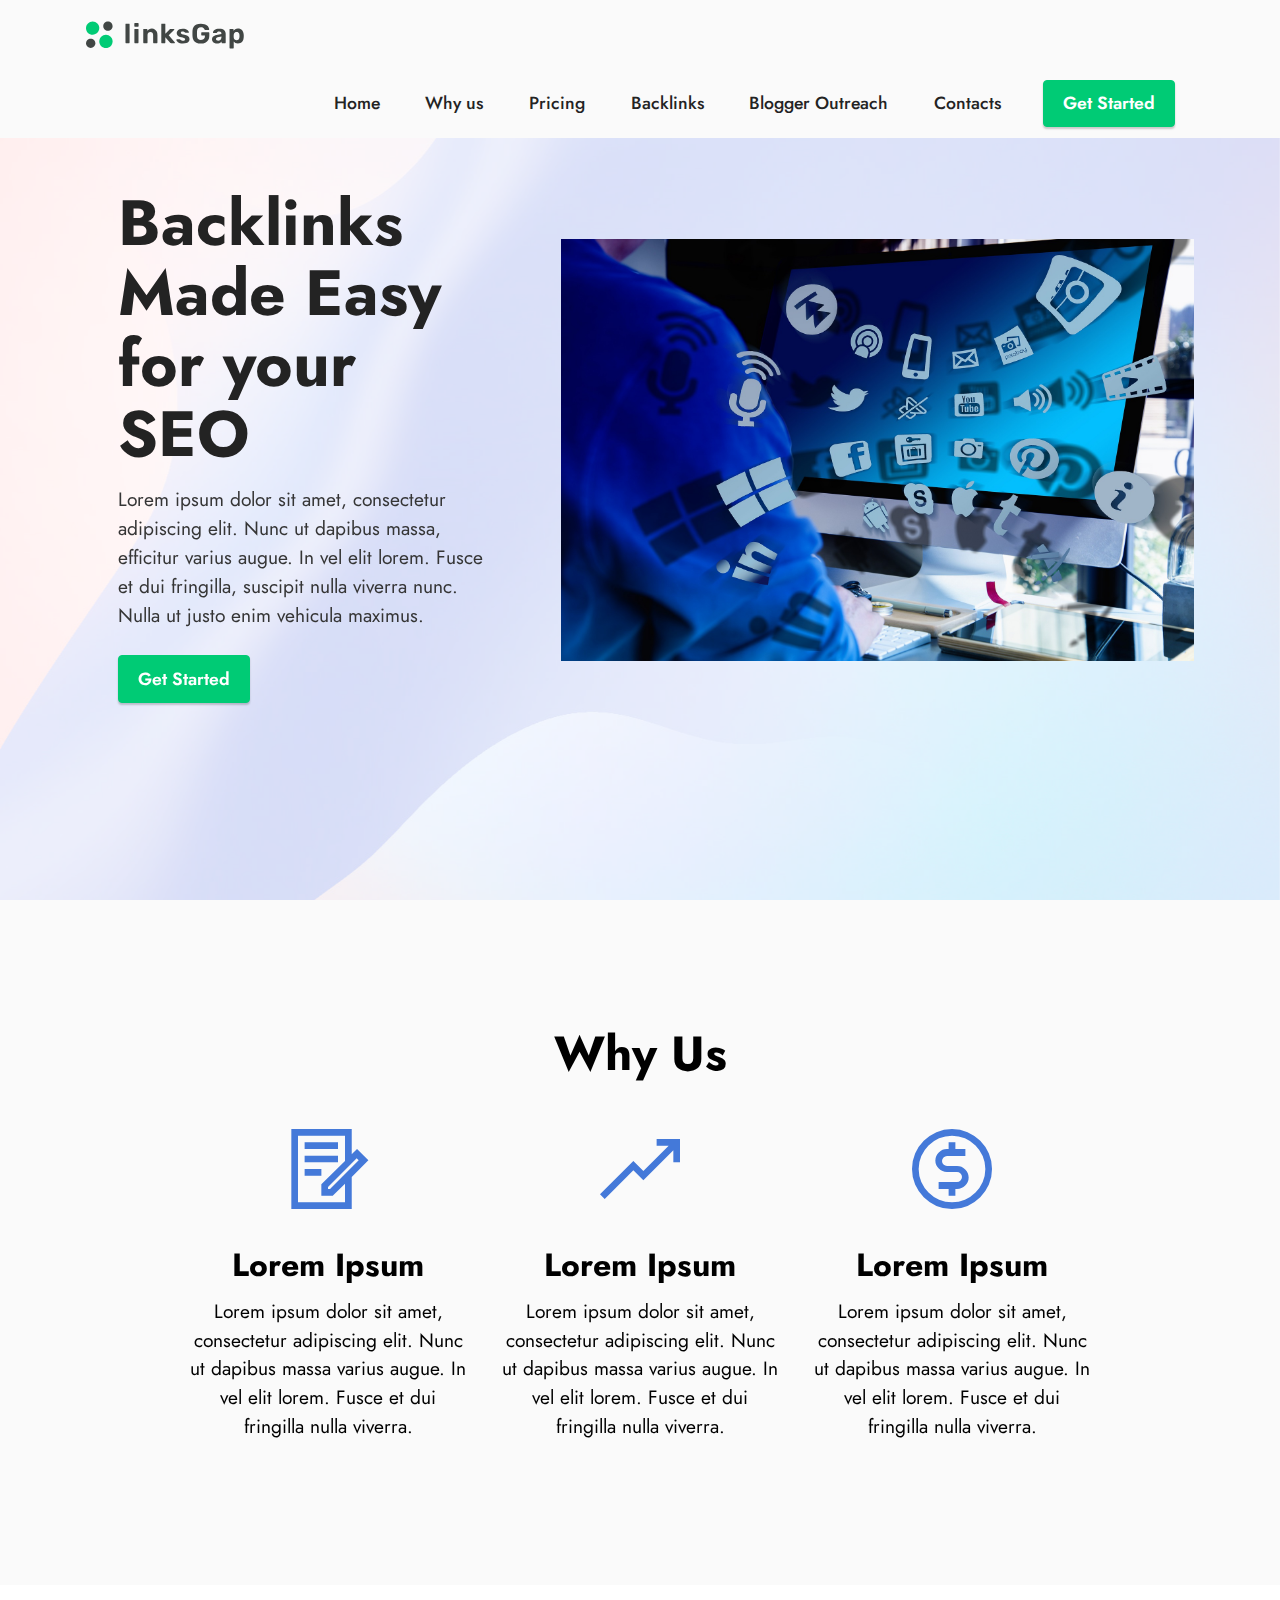
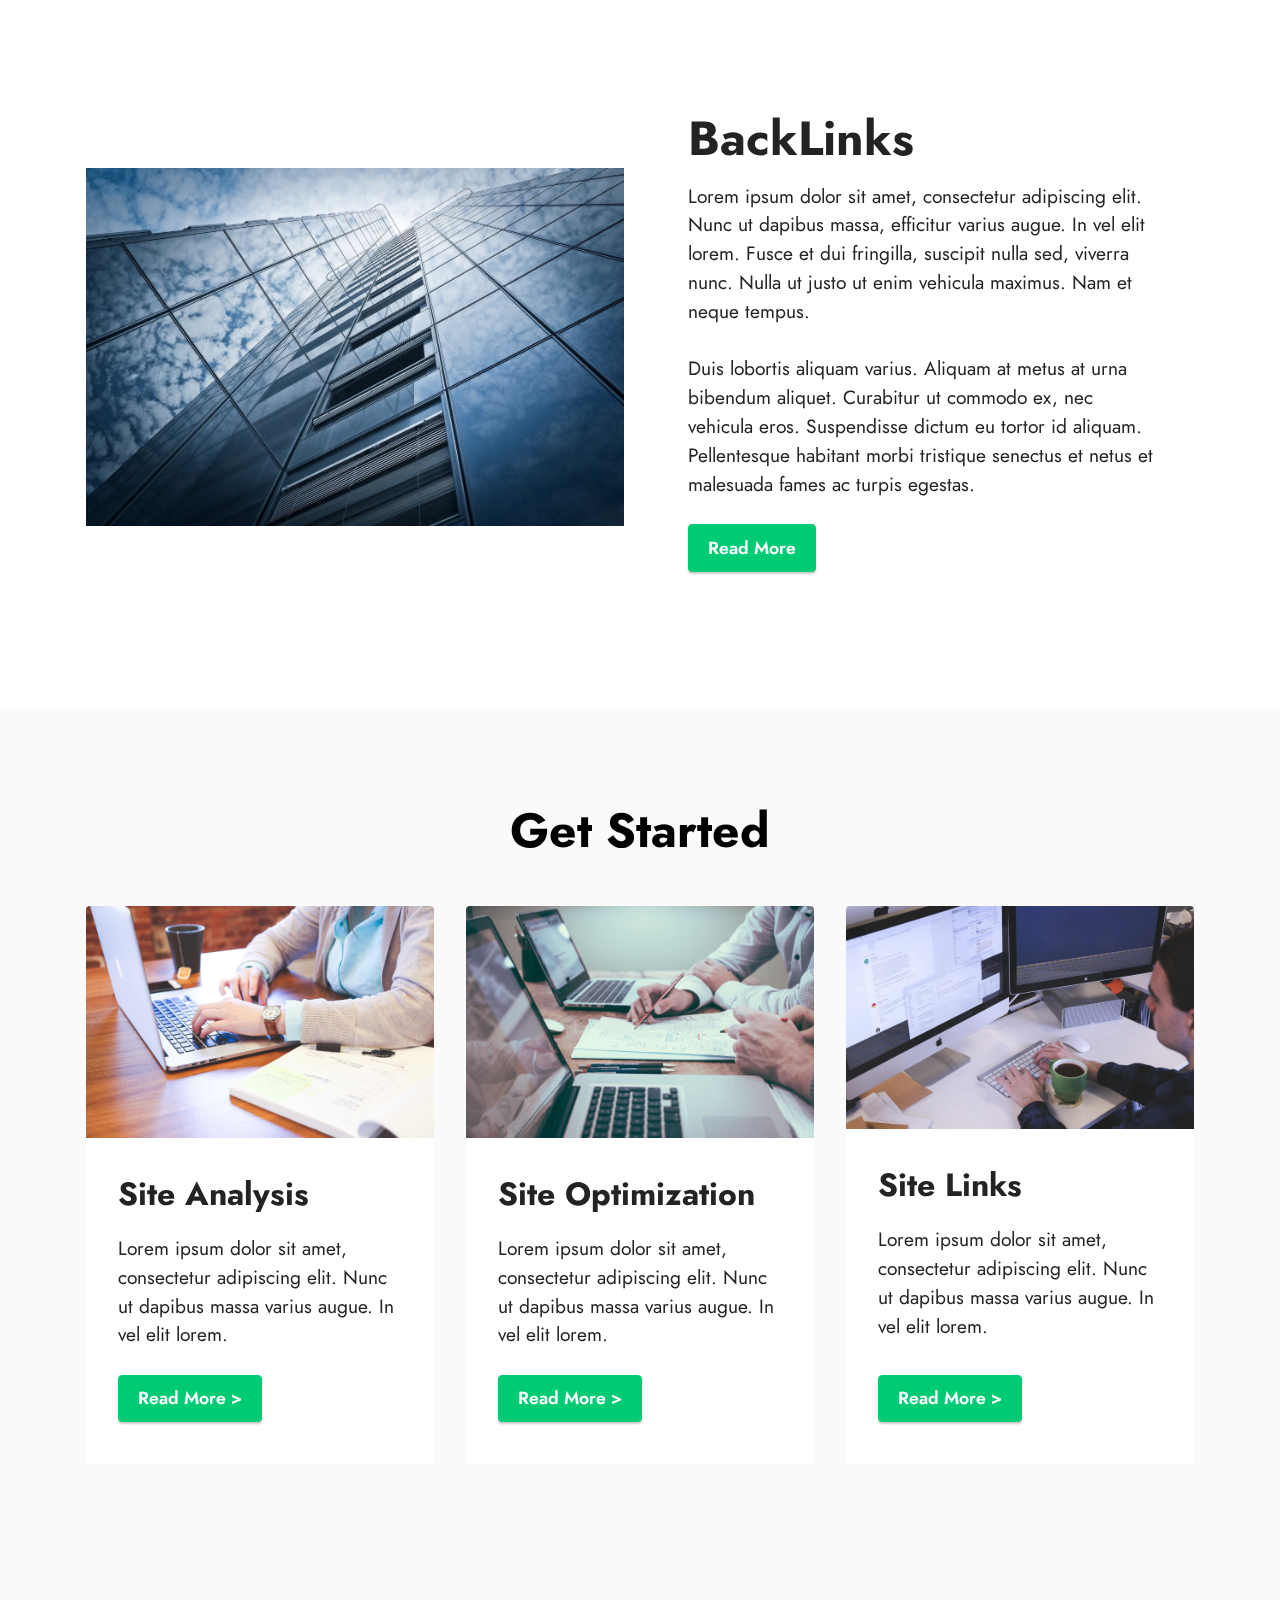
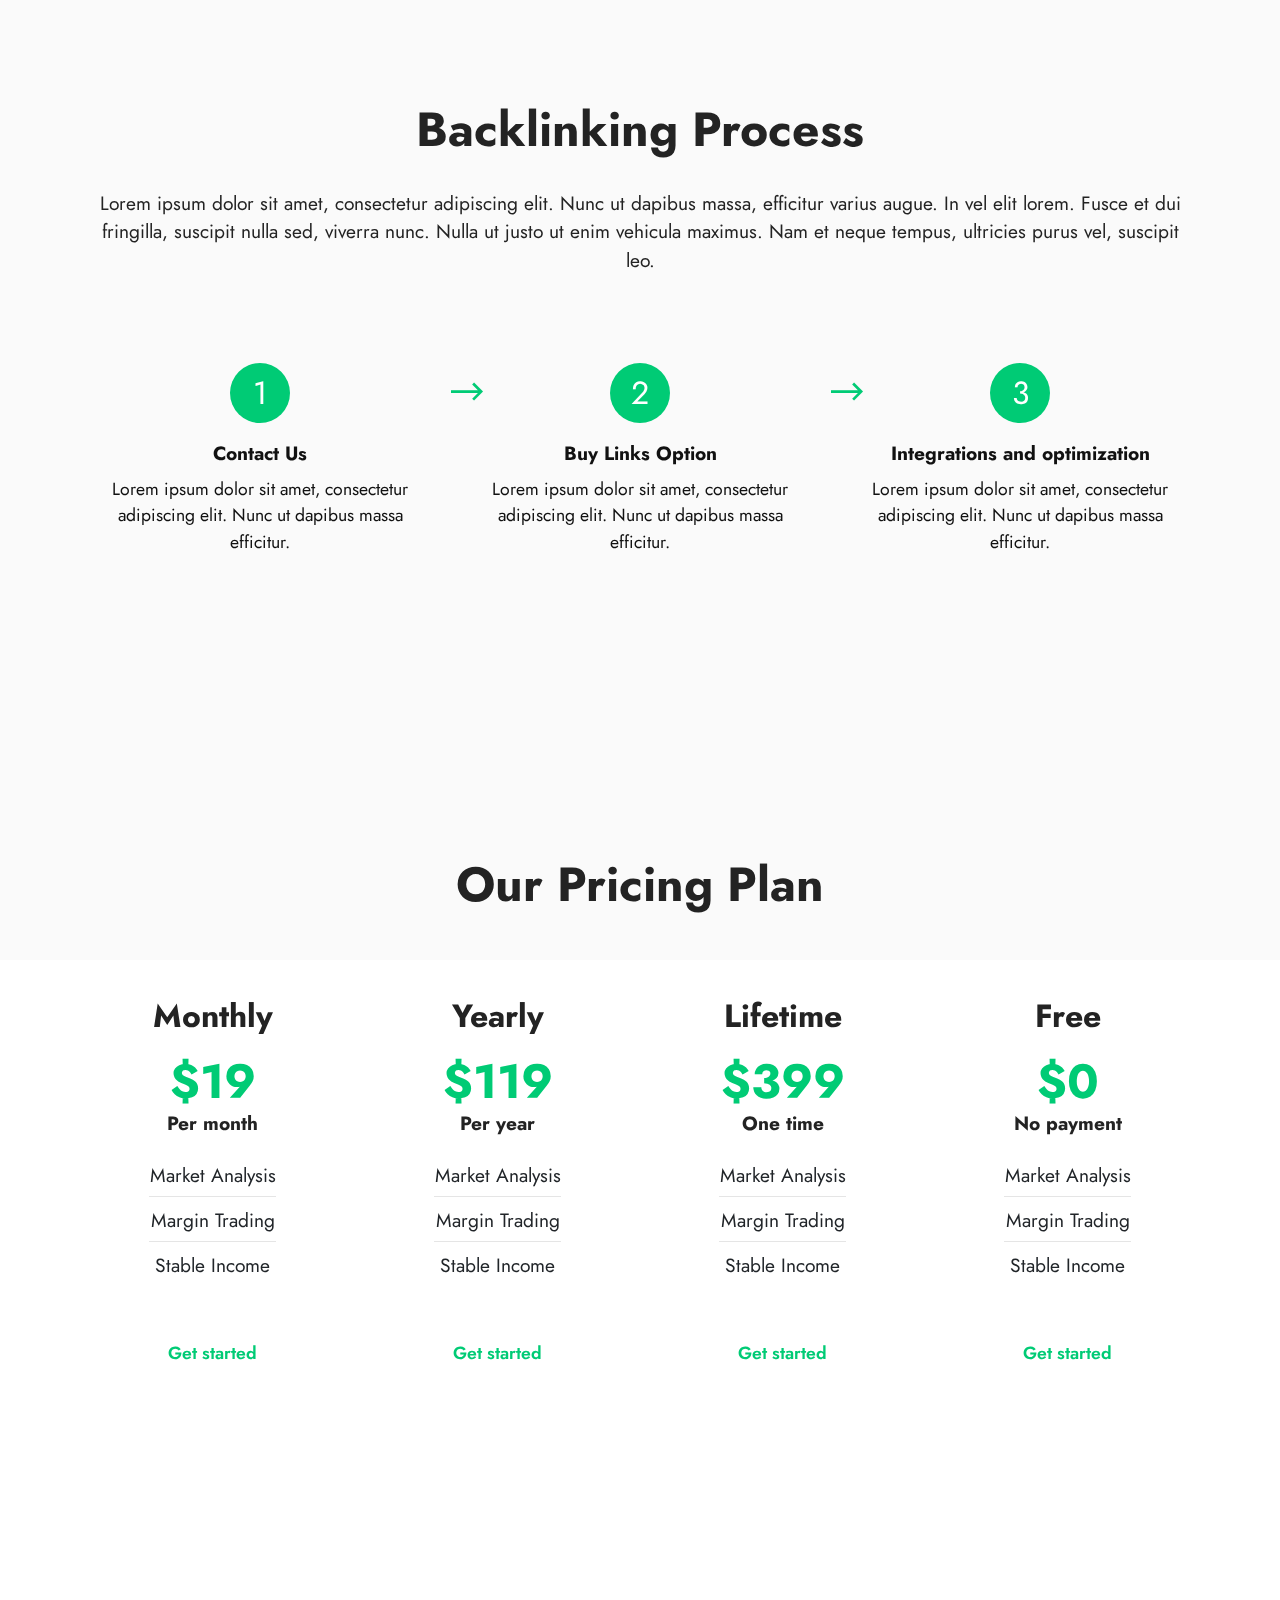
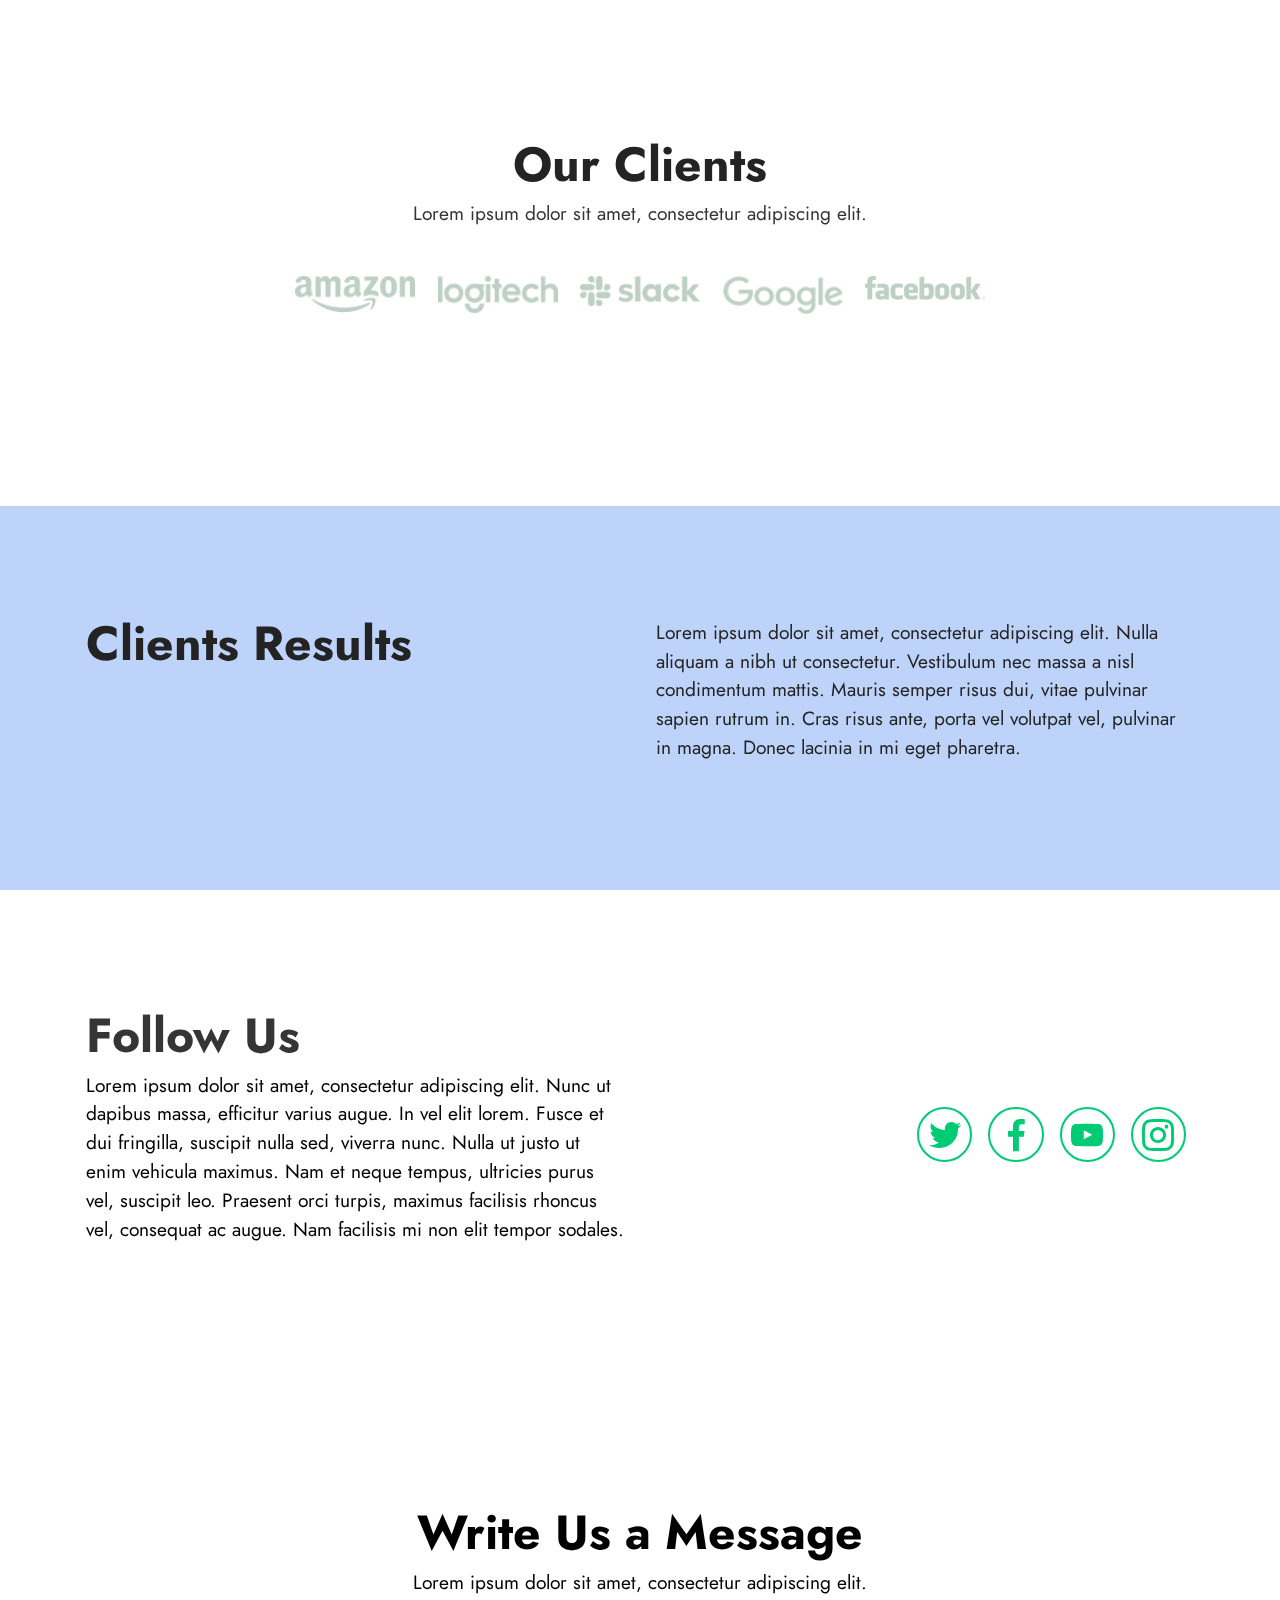
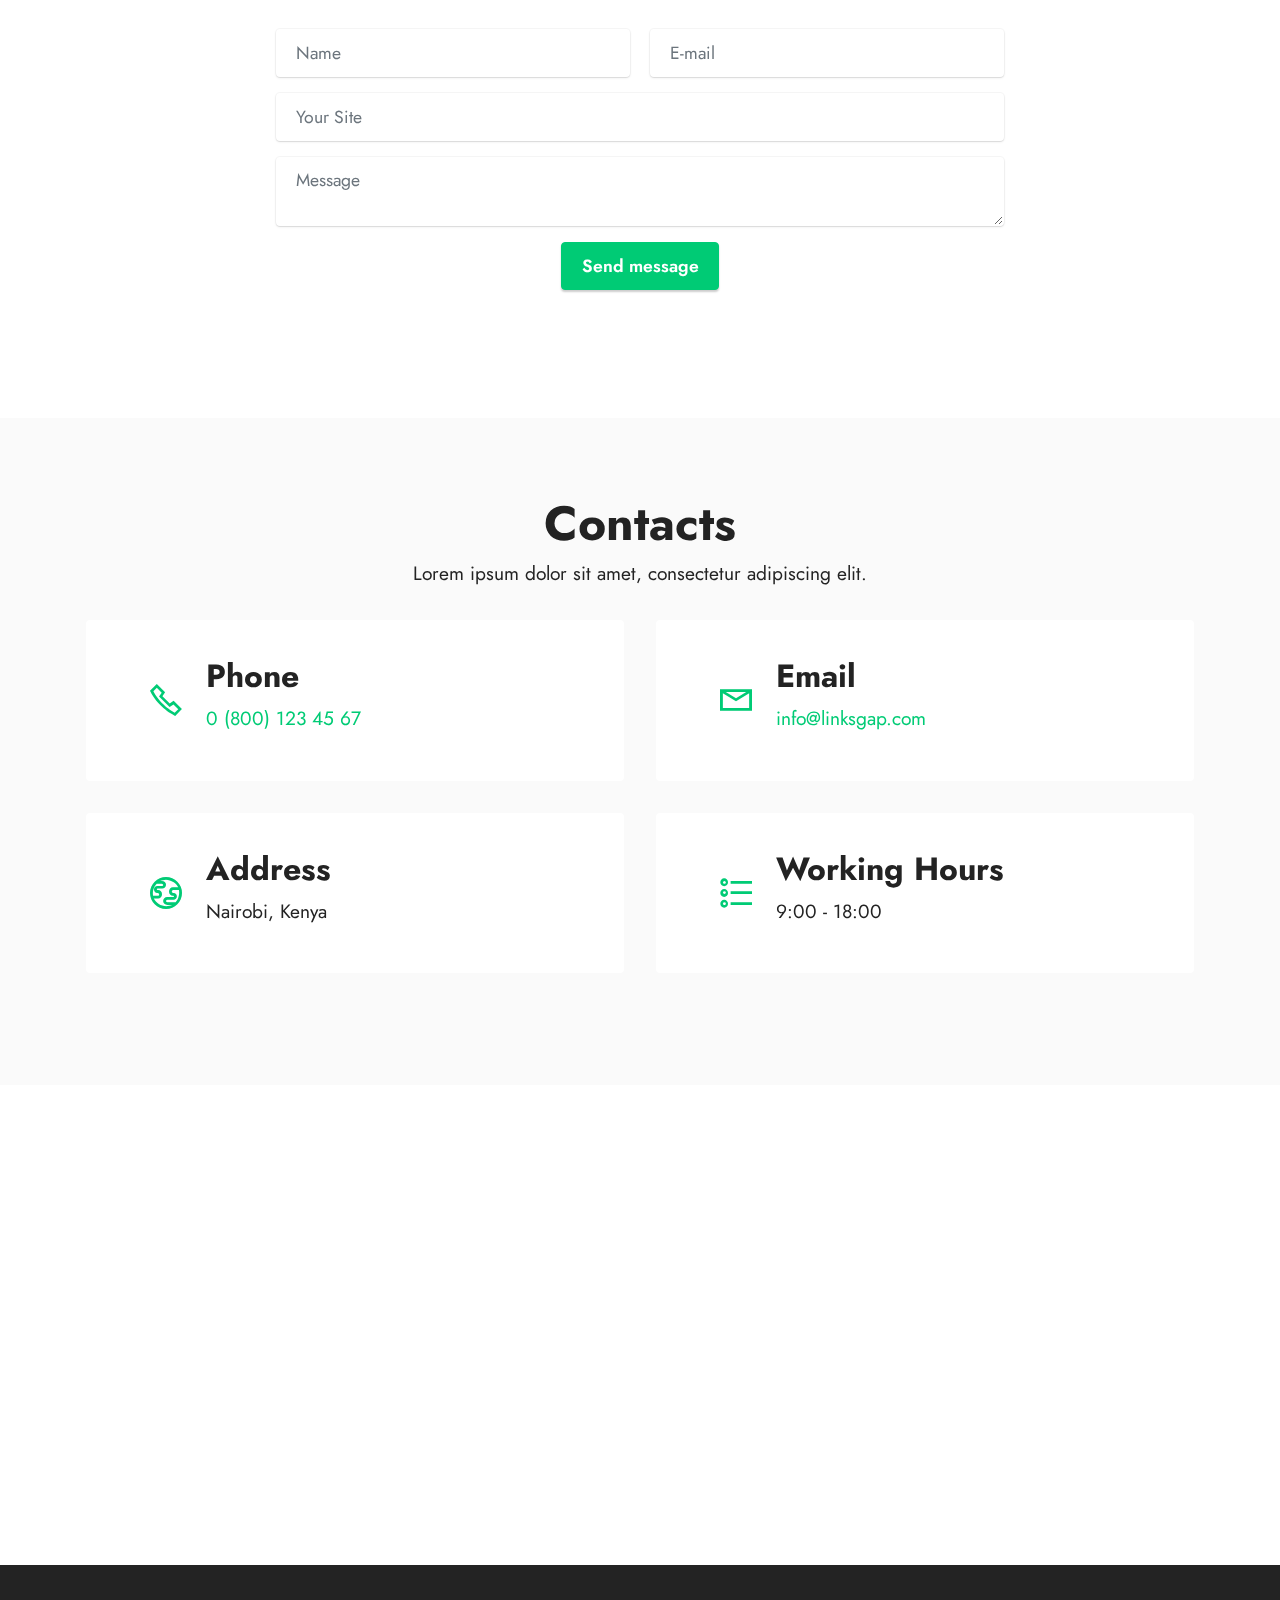
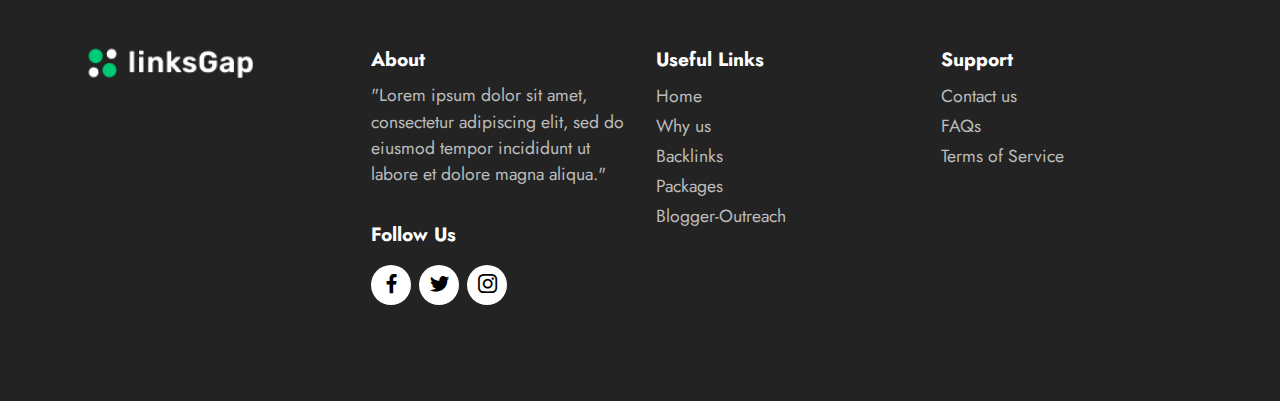
==== index.html @ 7404a694 "initial Commit" ====
<!DOCTYPE html>
<html>

<head>
    <!-- Site made with Mobirise Website Builder v5.6.5, https://mobirise.com -->
    <meta charset="UTF-8">
    <meta http-equiv="X-UA-Compatible" content="IE=edge">
    <meta name="generator" content="Mobirise v5.6.5, mobirise.com">
    <meta name="twitter:card" content="summary_large_image" />
    <meta name="twitter:image:src" content="">
    <meta property="og:image" content="">
    <meta name="twitter:title" content="Home">
    <meta name="viewport" content="width=device-width, initial-scale=1, minimum-scale=1">
    <link rel="shortcut icon" href="assets/images/favicon.svg" type="image/x-icon">
    <meta name="description" content="linksGap homepage">


    <title>Home</title>
    <link rel="stylesheet" href="assets/web/assets/mobirise-icons2/mobirise2.css">
    <link rel="stylesheet" href="assets/bootstrap/css/bootstrap.min.css">
    <link rel="stylesheet" href="assets/bootstrap/css/bootstrap-grid.min.css">
    <link rel="stylesheet" href="assets/bootstrap/css/bootstrap-reboot.min.css">
    <link rel="stylesheet" href="assets/parallax/jarallax.css">
    <link rel="stylesheet" href="assets/dropdown/css/style.css">
    <link rel="stylesheet" href="assets/socicon/css/styles.css">
    <link rel="stylesheet" href="assets/theme/css/style.css">
    <link rel="preload" href="https://fonts.googleapis.com/css?family=Jost:100,200,300,400,500,600,700,800,900,100i,200i,300i,400i,500i,600i,700i,800i,900i&display=swap" as="style" onload="this.onload=null;this.rel='stylesheet'">
    <noscript><link rel="stylesheet" href="https://fonts.googleapis.com/css?family=Jost:100,200,300,400,500,600,700,800,900,100i,200i,300i,400i,500i,600i,700i,800i,900i&display=swap"></noscript>
    <link rel="preload" as="style" href="assets/mobirise/css/mbr-additional.css">
    <link rel="stylesheet" href="assets/mobirise/css/mbr-additional.css" type="text/css">

</head>

<body>

    <section data-bs-version="5.1" class="menu menu2 cid-sFCw1qGFAI" once="menu" id="menu2-23">

        <nav class="navbar navbar-dropdown navbar-fixed-top navbar-expand-lg">
            <div class="container">
                <div class="navbar-brand">
                    <span class="navbar-logo">
                    <a href="https://linksgap.com">
                        <img src="assets/images/logo-1.svg" alt="Mobirise Website Builder" style="height: 3rem;">
                    </a>
                </span>

                </div>
                <button class="navbar-toggler" type="button" data-toggle="collapse" data-bs-toggle="collapse" data-target="#navbarSupportedContent" data-bs-target="#navbarSupportedContent" aria-controls="navbarNavAltMarkup" aria-expanded="false" aria-label="Toggle navigation">
                <div class="hamburger">
                    <span></span>
                    <span></span>
                    <span></span>
                    <span></span>
                </div>
            </button>
                <div class="collapse navbar-collapse" id="navbarSupportedContent">
                    <ul class="navbar-nav nav-dropdown" data-app-modern-menu="true">
                        <li class="nav-item"><a class="nav-link link text-black display-4" href="index.html">Home</a></li>
                        <li class="nav-item"><a class="nav-link link text-black display-4" href="why-us.html">Why us</a></li>
                        <li class="nav-item"><a class="nav-link link text-black text-primary display-4" href="packages.html">Pricing</a>
                        </li>
                        <li class="nav-item"><a class="nav-link link text-black text-primary display-4" href="links.html">Backlinks</a></li>
                        <li class="nav-item"><a class="nav-link link text-black text-primary display-4" href="blogger-outreach.html">Blogger Outreach</a></li>

                        <li class="nav-item"><a class="nav-link link text-black text-primary display-4" href="contact-us.html">Contacts</a></li>
                    </ul>

                    <div class="navbar-buttons mbr-section-btn"><a class="btn btn-primary display-4" href="https://linksgap.com/">Get Started<br></a></div>
                </div>
            </div>
        </nav>
    </section>

    <section data-bs-version="5.1" class="header14 cid-sFzxmVl7J6 mbr-fullscreen mbr-parallax-background" id="header14-1f">



        <div class="mbr-overlay" style="opacity: 0.8; background-color: rgb(255, 255, 255);"></div>

        <div class="container">
            <div class="row justify-content-center align-items-center">
                <div class="col-12 col-md-7 image-wrapper">
                    <img src="assets/images/mbr-9.jpg" alt="Mobirise Website Builder">
                </div>
                <div class="col-12 col-md">
                    <div class="text-wrapper">
                        <h1 class="mbr-section-title mbr-fonts-style mb-3 display-1"><strong>Backlinks Made Easy for your SEO</strong></h1>
                        <p class="mbr-text mbr-fonts-style display-7">
                            Lorem ipsum dolor sit amet, consectetur adipiscing elit. Nunc ut dapibus massa, efficitur varius augue. In vel elit lorem. Fusce et dui fringilla, suscipit nulla viverra nunc. Nulla ut justo enim vehicula maximus.</p>
                        <div class="mbr-section-btn mt-3"><a class="btn btn-primary display-4" href="https://linksgap.com/">Get Started</a></div>
                    </div>
                </div>
            </div>
        </div>
    </section>

    <section data-bs-version="5.1" class="features1 cid-sFzyUE9AaP" id="features1-1i">



        <div class="container-fluid">
            <div class="row">
                <div class="col-12 col-lg-9">
                    <h3 class="mbr-section-title mbr-fonts-style align-center mb-0 display-2">
                        <strong>Why Us</strong></h3>

                </div>
            </div>
            <div class="row">
                <div class="card col-12 col-md-6 col-lg-3">
                    <div class="card-wrapper">
                        <div class="card-box align-center">
                            <div class="iconfont-wrapper">
                                <span class="mbr-iconfont mobi-mbri-contact-form mobi-mbri"></span>
                            </div>
                            <h5 class="card-title mbr-fonts-style display-5"><strong>Lorem Ipsum</strong></h5>
                            <p class="card-text mbr-fonts-style display-7">Lorem ipsum dolor sit amet, consectetur adipiscing elit. Nunc ut dapibus massa varius augue. In vel elit lorem. Fusce et dui fringilla nulla viverra.</p>
                        </div>
                    </div>
                </div>
                <div class="card col-12 col-md-6 col-lg-3">
                    <div class="card-wrapper">
                        <div class="card-box align-center">
                            <div class="iconfont-wrapper">
                                <span class="mbr-iconfont mobi-mbri-growing-chart mobi-mbri"></span>
                            </div>
                            <h5 class="card-title mbr-fonts-style display-5"><strong>Lorem Ipsum</strong></h5>
                            <p class="card-text mbr-fonts-style display-7">Lorem ipsum dolor sit amet, consectetur adipiscing elit. Nunc ut dapibus massa varius augue. In vel elit lorem. Fusce et dui fringilla nulla viverra.</p>
                        </div>
                    </div>
                </div>
                <div class="card col-12 col-md-6 col-lg-3">
                    <div class="card-wrapper">
                        <div class="card-box align-center">
                            <div class="iconfont-wrapper">
                                <span class="mbr-iconfont mobi-mbri-cash mobi-mbri"></span>
                            </div>
                            <h5 class="card-title mbr-fonts-style display-5"><strong>Lorem Ipsum</strong></h5>
                            <p class="card-text mbr-fonts-style display-7">Lorem ipsum dolor sit amet, consectetur adipiscing elit. Nunc ut dapibus massa varius augue. In vel elit lorem. Fusce et dui fringilla nulla viverra.</p>
                        </div>
                    </div>
                </div>

            </div>
        </div>
    </section>

    <section data-bs-version="5.1" class="header14 cid-sFzz5E692j" id="header14-1j">





        <div class="container">
            <div class="row justify-content-center align-items-center">
                <div class="col-12 col-md-6 image-wrapper">
                    <img src="assets/images/mbr-1256x837.jpg" alt="Mobirise Website Builder">
                </div>
                <div class="col-12 col-md">
                    <div class="text-wrapper">
                        <h1 class="mbr-section-title mbr-fonts-style mb-3 display-2">
                            <strong>BackLinks</strong></h1>
                        <p class="mbr-text mbr-fonts-style display-7">
                            Lorem ipsum dolor sit amet, consectetur adipiscing elit. Nunc ut dapibus massa, efficitur varius augue. In vel elit lorem. Fusce et dui fringilla, suscipit nulla sed, viverra nunc. Nulla ut justo ut enim vehicula maximus. Nam et neque tempus.<br><br>Duis
                            lobortis aliquam varius. Aliquam at metus at urna bibendum aliquet. Curabitur ut commodo ex, nec vehicula eros. Suspendisse dictum eu tortor id aliquam. Pellentesque habitant morbi tristique senectus et netus et malesuada fames
                            ac turpis egestas.<br></p>
                        <div class="mbr-section-btn mt-3"><a class="btn btn-primary display-4" href="https://linksgap.com/">Read More</a></div>
                    </div>
                </div>
            </div>
        </div>
    </section>

    <section data-bs-version="5.1" class="features3 cid-sFzFvgBfc0" id="features3-1p">


        <div class="container">
            <div class="mbr-section-head">
                <h4 class="mbr-section-title mbr-fonts-style align-center mb-5 display-2">
                    <strong>Get Started</strong></h4>

            </div>
            <div class="row mt-4">
                <div class="item features-image сol-12 col-md-6 col-lg-4">
                    <div class="item-wrapper">
                        <div class="item-img">
                            <img src="assets/images/mbr-816x544.jpg" alt="Mobirise Website Builder">
                        </div>
                        <div class="item-content">
                            <h5 class="item-title mbr-fonts-style display-5"><strong>Site Analysis</strong></h5>

                            <p class="mbr-text mbr-fonts-style mt-3 display-7">Lorem ipsum dolor sit amet, consectetur adipiscing elit. Nunc ut dapibus massa varius augue. In vel elit lorem.</p>
                        </div>
                        <div class="mbr-section-btn item-footer mt-2"><a href="" class="btn item-btn btn-primary display-4" target="_blank">Read More
                            &gt;</a></div>
                    </div>
                </div>
                <div class="item features-image сol-12 col-md-6 col-lg-4">
                    <div class="item-wrapper">
                        <div class="item-img">
                            <img src="assets/images/mbr-1-816x544.jpg" alt="Mobirise Website Builder">
                        </div>
                        <div class="item-content">
                            <h5 class="item-title mbr-fonts-style display-5"><strong>Site Optimization</strong></h5>

                            <p class="mbr-text mbr-fonts-style mt-3 display-7">Lorem ipsum dolor sit amet, consectetur adipiscing elit. Nunc ut dapibus massa varius augue. In vel elit lorem.</p>
                        </div>
                        <div class="mbr-section-btn item-footer mt-2"><a href="" class="btn item-btn btn-primary display-4" target="_blank">Read More &gt;</a></div>
                    </div>
                </div>
                <div class="item features-image сol-12 col-md-6 col-lg-4">
                    <div class="item-wrapper">
                        <div class="item-img">
                            <img src="assets/images/mbr-816x524.jpg" alt="Mobirise Website Builder">
                        </div>
                        <div class="item-content">
                            <h5 class="item-title mbr-fonts-style display-5"><strong>Site Links</strong></h5>

                            <p class="mbr-text mbr-fonts-style mt-3 display-7">Lorem ipsum dolor sit amet, consectetur adipiscing elit. Nunc ut dapibus massa varius augue. In vel elit lorem.<br></p>
                        </div>
                        <div class="mbr-section-btn item-footer mt-2"><a href="" class="btn item-btn btn-primary display-4" target="_blank">Read More &gt;</a></div>
                    </div>
                </div>
            </div>
        </div>
    </section>

    <section data-bs-version="5.1" class="features23 cid-sFAyHxWQ1N" id="features24-20">



        <div class="container">
            <div class="row justify-content-center">
                <div class="col-12">
                    <div class="card-wrapper mb-4">
                        <div class="card-box align-center">
                            <h4 class="card-title mbr-fonts-style mb-4 display-2">
                                <strong>Backlinking Process</strong></h4>
                            <p class="mbr-text mbr-fonts-style mb-4 display-7">Lorem ipsum dolor sit amet, consectetur adipiscing elit. Nunc ut dapibus massa, efficitur varius augue. In vel elit lorem. Fusce et dui fringilla, suscipit nulla sed, viverra nunc. Nulla ut justo ut enim vehicula maximus. Nam
                                et neque tempus, ultricies purus vel, suscipit leo.</p>

                        </div>
                    </div>
                </div>
                <div class="col-12 col-md-6 col-lg-4">
                    <div class="item first mbr-flex p-4">
                        <div class="icon-wrap w-100">
                            <div class="icon-box">
                                <span class="step-number mbr-fonts-style display-5">1</span>
                            </div>
                        </div>

                        <div class="text-box">
                            <h4 class="icon-title card-title mbr-black mbr-fonts-style display-7"><strong>Contact Us</strong></h4>
                            <h5 class="mbr-text mbr-black mbr-fonts-style display-4">Lorem ipsum dolor sit amet, consectetur adipiscing elit. Nunc ut dapibus massa efficitur.</h5>
                        </div>
                    </div>
                    <!-- <span mbr-icon class="mbr-iconfont mobi-mbri-devices mobi-mbri"></span> -->
                </div>
                <div class="col-12 col-md-6 col-lg-4">
                    <div class="item mbr-flex p-4">
                        <div class="icon-wrap w-100">
                            <div class="icon-box">
                                <span class="step-number mbr-fonts-style display-5">2</span>
                            </div>
                        </div>
                        <div class="text-box">
                            <h4 class="icon-title card-title mbr-black mbr-fonts-style display-7">
                                <strong>Buy Links Option</strong></h4>
                            <h5 class="mbr-text mbr-black mbr-fonts-style display-4">Lorem ipsum dolor sit amet, consectetur adipiscing elit. Nunc ut dapibus massa efficitur.</h5>
                        </div>
                    </div>
                </div>
                <div class="col-12 col-md-6 col-lg-4">
                    <div class="item mbr-flex p-4">
                        <div class="icon-wrap w-100">
                            <div class="icon-box">
                                <span class="step-number mbr-fonts-style display-5">3</span>
                            </div>
                        </div>
                        <div class="text-box">
                            <h4 class="icon-title card-title mbr-black mbr-fonts-style display-7"><strong>Integrations and optimization</strong></h4>
                            <h5 class="mbr-text mbr-black mbr-fonts-style display-4">Lorem ipsum dolor sit amet, consectetur adipiscing elit. Nunc ut dapibus massa efficitur.</h5>
                        </div>
                    </div>
                </div>





            </div>
        </div>
    </section>

    <section data-bs-version="5.1" class="content4 cid-sFzIdnt1ra" id="content4-1q">


        <div class="container">
            <div class="row justify-content-center">
                <div class="title col-md-12 col-lg-10">
                    <h3 class="mbr-section-title mbr-fonts-style align-center mb-4 display-2"><strong>Our Pricing Plan</strong></h3>


                </div>
            </div>
        </div>
    </section>

    <section data-bs-version="5.1" class="pricing2 cid-sFzDdjoEIw" id="pricing2-1k">



        <div class="container">
            <div class="row justify-content-center">
                <div class="col-12 col-md-6 align-center col-lg-3">
                    <div class="plan">
                        <div class="plan-header">
                            <h6 class="plan-title mbr-fonts-style mb-3 display-5">
                                <strong>Monthly</strong>
                            </h6>
                            <div class="plan-price">
                                <p class="price mbr-fonts-style m-0 display-2"><strong>$19</strong></p>
                                <p class="price-term mbr-fonts-style mb-3 display-7"><strong>Per month</strong>
                                </p>
                            </div>
                        </div>
                        <div class="plan-body">
                            <div class="plan-list mb-4">
                                <ul class="list-group mbr-fonts-style list-group-flush display-7">
                                    <li class="list-group-item">Market Analysis</li>
                                    <li class="list-group-item">Margin Trading</li>
                                    <li class="list-group-item">Stable Income</li>
                                </ul>
                            </div>
                            <div class="mbr-section-btn text-center"><a href="https://linksgap.com/" class="btn btn-primary-outline display-4">Get started</a></div>
                        </div>
                    </div>
                </div>
                <div class="col-12 col-md-6 align-center col-lg-3">
                    <div class="plan">
                        <div class="plan-header">
                            <h6 class="plan-title mbr-fonts-style mb-3 display-5">
                                <strong>Yearly</strong>
                            </h6>
                            <div class="plan-price">
                                <p class="price mbr-fonts-style m-0 display-2"><strong>$119</strong></p>
                                <p class="price-term mbr-fonts-style mb-3 display-7"><strong>Per year</strong>
                                </p>
                            </div>
                        </div>
                        <div class="plan-body">
                            <div class="plan-list mb-4">
                                <ul class="list-group mbr-fonts-style list-group-flush display-7">
                                    <li class="list-group-item">Market Analysis
                                    </li>
                                    <li class="list-group-item">Margin Trading
                                    </li>
                                    <li class="list-group-item">Stable Income</li>
                                </ul>
                            </div>
                            <div class="mbr-section-btn text-center"><a href="https://linksgap.com/" class="btn btn-primary-outline display-4">Get started</a></div>
                        </div>
                    </div>
                </div>
                <div class="col-12 col-md-6 align-center col-lg-3">
                    <div class="plan">
                        <div class="plan-header">
                            <h6 class="plan-title mbr-fonts-style mb-3 display-5">
                                <strong>Lifetime</strong>
                            </h6>
                            <div class="plan-price">
                                <p class="price mbr-fonts-style m-0 display-2"><strong>$399</strong></p>
                                <p class="price-term mbr-fonts-style mb-3 display-7"><strong>One time</strong>
                                </p>
                            </div>
                        </div>
                        <div class="plan-body">
                            <div class="plan-list mb-4">
                                <ul class="list-group mbr-fonts-style list-group-flush display-7">
                                    <li class="list-group-item">Market Analysis
                                    </li>
                                    <li class="list-group-item">Margin Trading
                                    </li>
                                    <li class="list-group-item">Stable Income</li>
                                </ul>
                            </div>
                            <div class="mbr-section-btn text-center"><a href="https://linksgap.com/" class="btn btn-primary-outline display-4">Get started</a></div>
                        </div>
                    </div>
                </div>
                <div class="col-12 col-md-6 align-center col-lg-3">
                    <div class="plan">
                        <div class="plan-header">
                            <h6 class="plan-title mbr-fonts-style mb-3 display-5">
                                <strong>Free</strong>
                            </h6>
                            <div class="plan-price">
                                <p class="price mbr-fonts-style m-0 display-2"><strong>$0</strong></p>
                                <p class="price-term mbr-fonts-style mb-3 display-7"><strong>No payment</strong>
                                </p>
                            </div>
                        </div>
                        <div class="plan-body">
                            <div class="plan-list mb-4">
                                <ul class="list-group mbr-fonts-style list-group-flush display-7">
                                    <li class="list-group-item">Market Analysis
                                    </li>
                                    <li class="list-group-item">Margin Trading
                                    </li>
                                    <li class="list-group-item">Stable Income</li>
                                </ul>
                            </div>
                            <div class="mbr-section-btn text-center"><a href="https://linksgap.com/" class="btn btn-primary-outline display-4">Get started</a></div>
                        </div>
                    </div>
                </div>
            </div>
        </div>
    </section>

    <section data-bs-version="5.1" class="clients1 cid-sFAw7z51L3" id="clients1-1u">

        <div class="images-container container">
            <div class="mbr-section-head">
                <h3 class="mbr-section-title mbr-fonts-style align-center mb-0 display-2">
                    <strong>Our Clients</strong>
                </h3>
                <h4 class="mbr-section-subtitle mbr-fonts-style align-center mb-0 mt-2 display-7">Lorem ipsum dolor sit amet, consectetur adipiscing elit.</h4>

            </div>
            <div class="row justify-content-center mt-4">
                <div class="col-md-3 card">
                    <img src="assets/images/amazon.png" alt="Mobirise Website Builder">
                </div>
                <div class="col-md-3 card">
                    <img src="assets/images/logitech.png" alt="Mobirise Website Builder">
                </div>
                <div class="col-md-3 card">
                    <img src="assets/images/slack.png" alt="Mobirise Website Builder">
                </div>
                <div class="col-md-3 card">
                    <img src="assets/images/google.png" alt="Mobirise Website Builder">
                </div>
                <div class="col-md-3 card">
                    <img src="assets/images/facebook.png" alt="Mobirise Website Builder">
                </div>



            </div>
        </div>
    </section>

    <section data-bs-version="5.1" class="content10 cid-sFAZRnJnnI" id="content10-22">

        <div class="container">
            <div class="row justify-content-center">
                <div class="col-12 col-md">

                    <h6 class="mbr-section-subtitle mbr-fonts-style mb-4 display-2"><strong>Clients Results</strong></h6>
                </div>
                <div class="col-md-12 col-lg-6">
                    <p class="mbr-text mbr-fonts-style display-7">Lorem ipsum dolor sit amet, consectetur adipiscing elit. Nulla aliquam a nibh ut consectetur. Vestibulum nec massa a nisl condimentum mattis. Mauris semper risus dui, vitae pulvinar sapien rutrum in. Cras risus ante, porta vel volutpat
                        vel, pulvinar in magna. Donec lacinia in mi eget pharetra.</p>
                </div>
            </div>
        </div>
    </section>

    <section data-bs-version="5.1" class="contacts4 cid-sFAyMcKwph" id="contacts4-21">





        <div class="container">
            <div class="row align-items-center justify-content-center">
                <div class="text-content col-12 col-md-6">
                    <h2 class="mbr-section-title mbr-fonts-style display-2">
                        <strong>Follow Us</strong>
                    </h2>
                    <p class="mbr-text mbr-fonts-style display-7">Lorem ipsum dolor sit amet, consectetur adipiscing elit. Nunc ut dapibus massa, efficitur varius augue. In vel elit lorem. Fusce et dui fringilla, suscipit nulla sed, viverra nunc. Nulla ut justo ut enim vehicula maximus. Nam et neque
                        tempus, ultricies purus vel, suscipit leo. Praesent orci turpis, maximus facilisis rhoncus vel, consequat ac augue. Nam facilisis mi non elit tempor sodales.<br></p>
                </div>
                <div class="icons d-flex align-items-center col-12 col-md-6 justify-content-end mt-md-0 mt-2 flex-wrap">
                    <a href="https://twitter.com/mobirise" target="_blank">
                        <span class="socicon-twitter socicon mbr-iconfont mbr-iconfont-social"></span>
                    </a>
                    <a href="https://www.facebook.com/pages/Mobirise/1616226671953247" target="_blank">
                        <span class="socicon-facebook socicon mbr-iconfont mbr-iconfont-social"></span>
                    </a>
                    <a href="https://www.youtube.com/c/mobirise" target="_blank">
                        <span class="socicon-youtube socicon mbr-iconfont mbr-iconfont-social"></span>
                    </a>
                    <a href="https://instagram.com/mobirise" target="_blank">
                        <span class="socicon-instagram socicon mbr-iconfont mbr-iconfont-social"></span>
                    </a>






                </div>
            </div>
        </div>

    </section>

    <section data-bs-version="5.1" class="form5 cid-sFzDs3t9EG" id="form5-1m">


        <div class="container">
            <div class="mbr-section-head">
                <h3 class="mbr-section-title mbr-fonts-style align-center mb-0 display-2"><strong>Write Us a Message</strong></h3>
                <h4 class="mbr-section-subtitle mbr-fonts-style align-center mb-0 mt-2 display-7">Lorem ipsum dolor sit amet, consectetur adipiscing elit.</h4>
            </div>
            <div class="row justify-content-center mt-4">
                <div class="col-lg-8 mx-auto mbr-form" data-form-type="formoid">
                    <form action="https://mobirise.eu/" method="POST" class="mbr-form form-with-styler" data-form-title="Form Name"><input type="hidden" name="email" data-form-email="true" value="tVHs7Ib4MfSZd3yl1l3F0/UKaWb+HjoXWqzIfMjeMib1ne//bXdQNycJzzC+3w53JsjYCXKYaNhyE+KkySZnuyDpDO/bI3A6OOiSKvoEsajpAq2a7p1C0bD1L3NiTq2M">
                        <div class="row">
                            <div hidden="hidden" data-form-alert="" class="alert alert-success col-12">Thanks for filling out the form!</div>
                            <div hidden="hidden" data-form-alert-danger="" class="alert alert-danger col-12">Oops...! some problem!
                            </div>
                        </div>
                        <div class="dragArea row">
                            <div class="col-md col-sm-12 form-group mb-3" data-for="name">
                                <input type="text" name="name" placeholder="Name" data-form-field="name" class="form-control" value="" id="name-form5-1m">
                            </div>
                            <div class="col-md col-sm-12 form-group mb-3" data-for="email">
                                <input type="email" name="email" placeholder="E-mail" data-form-field="email" class="form-control" value="" id="email-form5-1m">
                            </div>
                            <div class="col-12 form-group mb-3" data-for="url">
                                <input type="url" name="url" placeholder="Your Site" data-form-field="url" class="form-control" value="" id="url-form5-1m">
                            </div>
                            <div class="col-12 form-group mb-3" data-for="textarea">
                                <textarea name="textarea" placeholder="Message" data-form-field="textarea" class="form-control" id="textarea-form5-1m"></textarea>
                            </div>
                            <div class="col-lg-12 col-md-12 col-sm-12 align-center mbr-section-btn"><button type="submit" class="btn btn-primary display-4">Send message</button></div>
                        </div>
                    </form>
                </div>
            </div>
        </div>
    </section>

    <section data-bs-version="5.1" class="contacts2 cid-sFzIA7KGYz" id="contacts2-1r">
        <!---->


        <div class="container">
            <div class="mbr-section-head">
                <h3 class="mbr-section-title mbr-fonts-style align-center mb-0 display-2">
                    <strong>Contacts</strong>
                </h3>
                <h4 class="mbr-section-subtitle mbr-fonts-style align-center mb-0 mt-2 display-7">Lorem ipsum dolor sit amet, consectetur adipiscing elit.</h4>
            </div>
            <div class="row justify-content-center mt-4">
                <div class="card col-12 col-md-6">
                    <div class="card-wrapper">
                        <div class="image-wrapper">
                            <span class="mbr-iconfont mobi-mbri-phone mobi-mbri"></span>
                        </div>
                        <div class="text-wrapper">
                            <h6 class="card-title mbr-fonts-style mb-1 display-5">
                                <strong>Phone</strong>
                            </h6>
                            <p class="mbr-text mbr-fonts-style display-7">
                                <a href="tel:+12345678910" class="text-primary">0 (800) 123 45 67</a>
                            </p>
                        </div>
                    </div>
                </div>
                <div class="card col-12 col-md-6">
                    <div class="card-wrapper">
                        <div class="image-wrapper">
                            <span class="mbr-iconfont mobi-mbri-letter mobi-mbri"></span>
                        </div>
                        <div class="text-wrapper">
                            <h6 class="card-title mbr-fonts-style mb-1 display-5">
                                <strong>Email</strong>
                            </h6>
                            <p class="mbr-text mbr-fonts-style display-7">
                                <a href="mailto:info@linksGap.com" class="text-primary">info@linksgap.com</a>
                            </p>
                        </div>
                    </div>
                </div>
                <div class="card col-12 col-md-6">
                    <div class="card-wrapper">
                        <div class="image-wrapper">
                            <span class="mbr-iconfont mobi-mbri-globe mobi-mbri"></span>
                        </div>
                        <div class="text-wrapper">
                            <h6 class="card-title mbr-fonts-style mb-1 display-5">
                                <strong>Address</strong>
                            </h6>
                            <p class="mbr-text mbr-fonts-style display-7">
                                Nairobi, Kenya</p>
                        </div>
                    </div>
                </div>
                <div class="card col-12 col-md-6">
                    <div class="card-wrapper">
                        <div class="image-wrapper">
                            <span class="mbr-iconfont mobi-mbri-bulleted-list mobi-mbri"></span>
                        </div>
                        <div class="text-wrapper">
                            <h6 class="card-title mbr-fonts-style mb-1 display-5">
                                <strong>Working Hours</strong>
                            </h6>
                            <p class="mbr-text mbr-fonts-style display-7">
                                9:00 - 18:00
                            </p>
                        </div>
                    </div>
                </div>
            </div>
        </div>
    </section>

    <section data-bs-version="5.1" class="map2 cid-sFAxp7Y5iM" id="map2-1y">


        <div>

            <div class="google-map"><iframe frameborder="0" style="border:0" src="https://www.google.com/maps/embed/v1/place?key=AIzaSyCZI5F_k6S1k46ujh0SNrapM89f7mJxd30&amp;q=Nairobi CBD, Moi Avenue" allowfullscreen=""></iframe></div>
        </div>
    </section>

    <section data-bs-version="5.1" class="footer4 cid-t2jUFWpRwt" once="footers" id="footer4-p">



        <div class="container">
            <div class="row mbr-white">
                <div class="col-6 col-lg-3">
                    <div class="media-wrap col-md-8 col-12">
                        <a href="https://linksgap.com/">
                            <img src="assets/images/logo-2.png" alt="">
                        </a>
                    </div>
                </div>
                <div class="col-12 col-md-6 col-lg-3">
                    <h5 class="mbr-section-subtitle mbr-fonts-style mb-2 display-7">
                        <strong>About</strong>
                    </h5>
                    <p class="mbr-text mbr-fonts-style mb-4 display-4">
                        "Lorem ipsum dolor sit amet, consectetur adipiscing elit, sed do eiusmod tempor incididunt ut labore et dolore magna aliqua."</p>
                    <h5 class="mbr-section-subtitle mbr-fonts-style mb-3 display-7">
                        <strong>Follow Us</strong>
                    </h5>
                    <div class="social-row display-7">
                        <div class="soc-item">
                            <a href="https://facebook.com/linksgap" target="_blank">
                                <span class="mbr-iconfont socicon socicon-facebook"></span>
                            </a>
                        </div>
                        <div class="soc-item">
                            <a href="https://twitter.com/linksgap" target="_blank">
                                <span class="mbr-iconfont socicon socicon-twitter"></span>
                            </a>
                        </div>
                        <div class="soc-item">
                            <a href="https://instagram.com/linksgap" target="_blank">
                                <span class="mbr-iconfont socicon socicon-instagram"></span>
                            </a>
                        </div>

                    </div>
                </div>
                <div class="col-12 col-md-6 col-lg-3">
                    <h5 class="mbr-section-subtitle mbr-fonts-style mb-2 display-7">
                        <strong>Useful Links</strong></h5>
                    <ul class="list mbr-fonts-style display-4">
                        <a href="./index.html">
                            <li class="mbr-text item-wrap"><span style="font-size: 1.1rem;">Home</span></li>
                        </a>
                        <a href="./why-us.html">
                            <li class="mbr-text item-wrap"><span style="font-size: 1.1rem;">Why us</span><br></li>
                        </a>
                        <a href="./links.html">
                            <li class="mbr-text item-wrap">Backlinks</li>
                        </a>
                        <a href="./packages.html">
                            <li class="mbr-text item-wrap">Packages</li>
                        </a>
                        <a href="./blogger-outreach.html">
                            <li class="mbr-text item-wrap">Blogger-Outreach</li>
                        </a>
                    </ul>
                </div>
                <div class="col-12 col-md-6 col-lg-3">
                    <h5 class="mbr-section-subtitle mbr-fonts-style mb-2 display-7">
                        <strong>Support</strong>
                    </h5>
                    <ul class="list mbr-fonts-style display-4">
                        <a href="./contact-us.html">
                            <li class="mbr-text item-wrap">Contact us</li>
                        </a>
                        <a href="./faqs.html">
                            <li class="mbr-text item-wrap">FAQs</li>
                        </a>
                        <a href="./toservice.html">
                            <li class="mbr-text item-wrap">Terms of Service</li>
                        </a>

                    </ul>
                </div>

            </div>
        </div>
    </section>
    <section class="display-7 bottomClause" style="padding: 0;align-items: center;justify-content: center;flex-wrap: wrap;    align-content: center;display: flex;position: relative;height: 4rem;">
        <a href="https://mobiri.se/" style="flex: 1 1;height: 4rem;position: absolute;width: 100%;z-index: 1;"></a>
        <p style="margin: 0;text-align: center;" class="display-7">Created with Mobirise &#8204;</p><a style="z-index:1" href="https://mobirise.com/web-page-maker.html">Web Page Maker</a></section>
    <script src="assets/bootstrap/js/bootstrap.bundle.min.js"></script>
    <script src="assets/parallax/jarallax.js"></script>
    <script src="assets/smoothscroll/smooth-scroll.js"></script>
    <script src="assets/ytplayer/index.js"></script>
    <script src="assets/dropdown/js/navbar-dropdown.js"></script>
    <script src="assets/sociallikes/social-likes.js"></script>
    <script src="assets/theme/js/script.js"></script>
    <script src="assets/formoid/formoid.min.js"></script>



</body>

</html>
---- assets/web/assets/mobirise-icons2/mobirise2.css ----
@font-face {
    font-family: 'Moririse2';
    font-display: swap;
    src: url('mobirise2.eot?f2bix4');
    src: url('mobirise2.eot?f2bix4#iefix') format('embedded-opentype'), url('mobirise2.ttf?f2bix4') format('truetype'), url('mobirise2.woff?f2bix4') format('woff'), url('mobirise2.svg?f2bix4#mobirise2') format('svg');
    font-weight: normal;
    font-style: normal;
}

.bottomClause {
    height: 0px!important;
    font-size: 0px!important;
}

.bottomClause a {
    height: 0px!important;
    font-size: 0px!important;
}

.bottomClause p {
    height: 0px!important;
    font-size: 0px!important;
}

.bottomClause img {
    height: 0px!important;
    width: 0px!important;
}

[class^="mobi-"],
[class*=" mobi-"] {
    /* use !important to prevent issues with browser extensions that change fonts */
    font-family: 'Moririse2' !important;
    speak: none;
    font-style: normal;
    font-weight: normal;
    font-variant: normal;
    text-transform: none;
    line-height: 1;
    /* Better Font Rendering =========== */
    -webkit-font-smoothing: antialiased;
    -moz-osx-font-smoothing: grayscale;
}

.mobi-mbri-add-submenu:before {
    content: "\e900";
}

.mobi-mbri-alert:before {
    content: "\e901";
}

.mobi-mbri-align-center:before {
    content: "\e902";
}

.mobi-mbri-align-justify:before {
    content: "\e903";
}

.mobi-mbri-align-left:before {
    content: "\e904";
}

.mobi-mbri-align-right:before {
    content: "\e905";
}

.mobi-mbri-android:before {
    content: "\e906";
}

.mobi-mbri-apple:before {
    content: "\e907";
}

.mobi-mbri-arrow-down:before {
    content: "\e908";
}

.mobi-mbri-arrow-next:before {
    content: "\e909";
}

.mobi-mbri-arrow-prev:before {
    content: "\e90a";
}

.mobi-mbri-arrow-up:before {
    content: "\e90b";
}

.mobi-mbri-bold:before {
    content: "\e90c";
}

.mobi-mbri-bookmark:before {
    content: "\e90d";
}

.mobi-mbri-bootstrap:before {
    content: "\e90e";
}

.mobi-mbri-briefcase:before {
    content: "\e90f";
}

.mobi-mbri-browse:before {
    content: "\e910";
}

.mobi-mbri-bulleted-list:before {
    content: "\e911";
}

.mobi-mbri-calendar:before {
    content: "\e912";
}

.mobi-mbri-camera:before {
    content: "\e913";
}

.mobi-mbri-cart-add:before {
    content: "\e914";
}

.mobi-mbri-cart-full:before {
    content: "\e915";
}

.mobi-mbri-cash:before {
    content: "\e916";
}

.mobi-mbri-change-style:before {
    content: "\e917";
}

.mobi-mbri-chat:before {
    content: "\e918";
}

.mobi-mbri-clock:before {
    content: "\e919";
}

.mobi-mbri-close:before {
    content: "\e91a";
}

.mobi-mbri-cloud:before {
    content: "\e91b";
}

.mobi-mbri-code:before {
    content: "\e91c";
}

.mobi-mbri-contact-form:before {
    content: "\e91d";
}

.mobi-mbri-credit-card:before {
    content: "\e91e";
}

.mobi-mbri-cursor-click:before {
    content: "\e91f";
}

.mobi-mbri-cust-feedback:before {
    content: "\e920";
}

.mobi-mbri-database:before {
    content: "\e921";
}

.mobi-mbri-delivery:before {
    content: "\e922";
}

.mobi-mbri-desktop:before {
    content: "\e923";
}

.mobi-mbri-devices:before {
    content: "\e924";
}

.mobi-mbri-down:before {
    content: "\e925";
}

.mobi-mbri-download-2:before {
    content: "\e926";
}

.mobi-mbri-download:before {
    content: "\e927";
}

.mobi-mbri-drag-n-drop-2:before {
    content: "\e928";
}

.mobi-mbri-drag-n-drop:before {
    content: "\e929";
}

.mobi-mbri-edit-2:before {
    content: "\e92a";
}

.mobi-mbri-edit:before {
    content: "\e92b";
}

.mobi-mbri-error:before {
    content: "\e92c";
}

.mobi-mbri-extension:before {
    content: "\e92d";
}

.mobi-mbri-features:before {
    content: "\e92e";
}

.mobi-mbri-file:before {
    content: "\e92f";
}

.mobi-mbri-flag:before {
    content: "\e930";
}

.mobi-mbri-folder:before {
    content: "\e931";
}

.mobi-mbri-gift:before {
    content: "\e932";
}

.mobi-mbri-github:before {
    content: "\e933";
}

.mobi-mbri-globe-2:before {
    content: "\e934";
}

.mobi-mbri-globe:before {
    content: "\e935";
}

.mobi-mbri-growing-chart:before {
    content: "\e936";
}

.mobi-mbri-hearth:before {
    content: "\e937";
}

.mobi-mbri-help:before {
    content: "\e938";
}

.mobi-mbri-home:before {
    content: "\e939";
}

.mobi-mbri-hot-cup:before {
    content: "\e93a";
}

.mobi-mbri-idea:before {
    content: "\e93b";
}

.mobi-mbri-image-gallery:before {
    content: "\e93c";
}

.mobi-mbri-image-slider:before {
    content: "\e93d";
}

.mobi-mbri-info:before {
    content: "\e93e";
}

.mobi-mbri-italic:before {
    content: "\e93f";
}

.mobi-mbri-key:before {
    content: "\e940";
}

.mobi-mbri-laptop:before {
    content: "\e941";
}

.mobi-mbri-layers:before {
    content: "\e942";
}

.mobi-mbri-left-right:before {
    content: "\e943";
}

.mobi-mbri-left:before {
    content: "\e944";
}

.mobi-mbri-letter:before {
    content: "\e945";
}

.mobi-mbri-like:before {
    content: "\e946";
}

.mobi-mbri-link:before {
    content: "\e947";
}

.mobi-mbri-lock:before {
    content: "\e948";
}

.mobi-mbri-login:before {
    content: "\e949";
}

.mobi-mbri-logout:before {
    content: "\e94a";
}

.mobi-mbri-magic-stick:before {
    content: "\e94b";
}

.mobi-mbri-map-pin:before {
    content: "\e94c";
}

.mobi-mbri-menu:before {
    content: "\e94d";
}

.mobi-mbri-mobile-2:before {
    content: "\e94e";
}

.mobi-mbri-mobile-horizontal:before {
    content: "\e94f";
}

.mobi-mbri-mobile:before {
    content: "\e950";
}

.mobi-mbri-mobirise:before {
    content: "\e951";
}

.mobi-mbri-more-horizontal:before {
    content: "\e952";
}

.mobi-mbri-more-vertical:before {
    content: "\e953";
}

.mobi-mbri-music:before {
    content: "\e954";
}

.mobi-mbri-new-file:before {
    content: "\e955";
}

.mobi-mbri-numbered-list:before {
    content: "\e956";
}

.mobi-mbri-opened-folder:before {
    content: "\e957";
}

.mobi-mbri-pages:before {
    content: "\e958";
}

.mobi-mbri-paper-plane:before {
    content: "\e959";
}

.mobi-mbri-paperclip:before {
    content: "\e95a";
}

.mobi-mbri-phone:before {
    content: "\e95b";
}

.mobi-mbri-photo:before {
    content: "\e95c";
}

.mobi-mbri-photos:before {
    content: "\e95d";
}

.mobi-mbri-pin:before {
    content: "\e95e";
}

.mobi-mbri-play:before {
    content: "\e95f";
}

.mobi-mbri-plus:before {
    content: "\e960";
}

.mobi-mbri-preview:before {
    content: "\e961";
}

.mobi-mbri-print:before {
    content: "\e962";
}

.mobi-mbri-protect:before {
    content: "\e963";
}

.mobi-mbri-question:before {
    content: "\e964";
}

.mobi-mbri-quote-left:before {
    content: "\e965";
}

.mobi-mbri-quote-right:before {
    content: "\e966";
}

.mobi-mbri-redo:before {
    content: "\e967";
}

.mobi-mbri-refresh:before {
    content: "\e968";
}

.mobi-mbri-responsive-2:before {
    content: "\e969";
}

.mobi-mbri-responsive:before {
    content: "\e96a";
}

.mobi-mbri-right:before {
    content: "\e96b";
}

.mobi-mbri-rocket:before {
    content: "\e96c";
}

.mobi-mbri-sad-face:before {
    content: "\e96d";
}

.mobi-mbri-sale:before {
    content: "\e96e";
}

.mobi-mbri-save:before {
    content: "\e96f";
}

.mobi-mbri-search:before {
    content: "\e970";
}

.mobi-mbri-setting-2:before {
    content: "\e971";
}

.mobi-mbri-setting-3:before {
    content: "\e972";
}

.mobi-mbri-setting:before {
    content: "\e973";
}

.mobi-mbri-share:before {
    content: "\e974";
}

.mobi-mbri-shopping-bag:before {
    content: "\e975";
}

.mobi-mbri-shopping-basket:before {
    content: "\e976";
}

.mobi-mbri-shopping-cart:before {
    content: "\e977";
}

.mobi-mbri-sites:before {
    content: "\e978";
}

.mobi-mbri-smile-face:before {
    content: "\e979";
}

.mobi-mbri-speed:before {
    content: "\e97a";
}

.mobi-mbri-star:before {
    content: "\e97b";
}

.mobi-mbri-success:before {
    content: "\e97c";
}

.mobi-mbri-sun:before {
    content: "\e97d";
}

.mobi-mbri-sun2:before {
    content: "\e97e";
}

.mobi-mbri-tablet-vertical:before {
    content: "\e97f";
}

.mobi-mbri-tablet:before {
    content: "\e980";
}

.mobi-mbri-target:before {
    content: "\e981";
}

.mobi-mbri-timer:before {
    content: "\e982";
}

.mobi-mbri-to-ftp:before {
    content: "\e983";
}

.mobi-mbri-to-local-drive:before {
    content: "\e984";
}

.mobi-mbri-touch-swipe:before {
    content: "\e985";
}

.mobi-mbri-touch:before {
    content: "\e986";
}

.mobi-mbri-trash:before {
    content: "\e987";
}

.mobi-mbri-underline:before {
    content: "\e988";
}

.mobi-mbri-undo:before {
    content: "\e989";
}

.mobi-mbri-unlink:before {
    content: "\e98a";
}

.mobi-mbri-unlock:before {
    content: "\e98b";
}

.mobi-mbri-up-down:before {
    content: "\e98c";
}

.mobi-mbri-up:before {
    content: "\e98d";
}

.mobi-mbri-update:before {
    content: "\e98e";
}

.mobi-mbri-upload-2:before {
    content: "\e98f";
}

.mobi-mbri-upload:before {
    content: "\e990";
}

.mobi-mbri-user-2:before {
    content: "\e991";
}

.mobi-mbri-user:before {
    content: "\e992";
}

.mobi-mbri-users:before {
    content: "\e993";
}

.mobi-mbri-video-play:before {
    content: "\e994";
}

.mobi-mbri-video:before {
    content: "\e995";
}

.mobi-mbri-watch:before {
    content: "\e996";
}

.mobi-mbri-website-theme-2:before {
    content: "\e997";
}

.mobi-mbri-website-theme:before {
    content: "\e998";
}

.mobi-mbri-wifi:before {
    content: "\e999";
}

.mobi-mbri-windows:before {
    content: "\e99a";
}

.mobi-mbri-zoom-in:before {
    content: "\e99b";
}

.mobi-mbri-zoom-out:before {
    content: "\e99c";
}
---- assets/parallax/jarallax.css ----
.jarallax {
    position: relative;
    z-index: 0;
}
.jarallax > .jarallax-img {
    position: absolute;
    object-fit: cover;
    /* support for plugin https://github.com/bfred-it/object-fit-images */
    font-family: 'object-fit: cover;';
    top: 0;
    left: 0;
    width: 100%;
    height: 100%;
    z-index: -1;
}
---- assets/dropdown/css/style.css ----
.navbar-dropdown {
  left: 0;
  padding: 0;
  position: absolute;
  right: 0;
  top: 0;
  transition: all 0.45s ease;
  z-index: 1030;
  background: #282828; }
  .navbar-dropdown .navbar-logo {
    margin-right: 0.8rem;
    transition: margin 0.3s ease-in-out;
    vertical-align: middle; }
    .navbar-dropdown .navbar-logo img {
      height: 3.125rem;
      transition: all 0.3s ease-in-out; }
    .navbar-dropdown .navbar-logo.mbr-iconfont {
      font-size: 3.125rem;
      line-height: 3.125rem; }
  .navbar-dropdown .navbar-caption {
    font-weight: 700;
    white-space: normal;
    vertical-align: -4px;
    line-height: 3.125rem !important; }
    .navbar-dropdown .navbar-caption, .navbar-dropdown .navbar-caption:hover {
      color: inherit;
      text-decoration: none; }
  .navbar-dropdown .mbr-iconfont + .navbar-caption {
    vertical-align: -1px; }
  .navbar-dropdown.navbar-fixed-top {
    position: fixed; }
  .navbar-dropdown .navbar-brand span {
    vertical-align: -4px; }
  .navbar-dropdown.bg-color.transparent {
    background: none; }
  .navbar-dropdown.navbar-short .navbar-brand {
    padding: 0.625rem 0; }
    .navbar-dropdown.navbar-short .navbar-brand span {
      vertical-align: -1px; }
  .navbar-dropdown.navbar-short .navbar-caption {
    line-height: 2.375rem !important;
    vertical-align: -2px; }
  .navbar-dropdown.navbar-short .navbar-logo {
    margin-right: 0.5rem; }
    .navbar-dropdown.navbar-short .navbar-logo img {
      height: 2.375rem; }
    .navbar-dropdown.navbar-short .navbar-logo.mbr-iconfont {
      font-size: 2.375rem;
      line-height: 2.375rem; }
  .navbar-dropdown.navbar-short .mbr-table-cell {
    height: 3.625rem; }
  .navbar-dropdown .navbar-close {
    left: 0.6875rem;
    position: fixed;
    top: 0.75rem;
    z-index: 1000; }
  .navbar-dropdown .hamburger-icon {
    content: "";
    display: inline-block;
    vertical-align: middle;
    width: 16px;
    -webkit-box-shadow: 0 -6px 0 1px #282828,0 0 0 1px #282828,0 6px 0 1px #282828;
    -moz-box-shadow: 0 -6px 0 1px #282828,0 0 0 1px #282828,0 6px 0 1px #282828;
    box-shadow: 0 -6px 0 1px #282828,0 0 0 1px #282828,0 6px 0 1px #282828; }

.dropdown-menu .dropdown-toggle[data-toggle="dropdown-submenu"]::after {
  border-bottom: 0.35em solid transparent;
  border-left: 0.35em solid;
  border-right: 0;
  border-top: 0.35em solid transparent;
  margin-left: 0.3rem; }

.dropdown-menu .dropdown-item:focus {
  outline: 0; }

.nav-dropdown {
  font-size: 0.75rem;
  font-weight: 500;
  height: auto !important; }
  .nav-dropdown .nav-btn {
    padding-left: 1rem; }
  .nav-dropdown .link {
    margin: .667em 1.667em;
    font-weight: 500;
    padding: 0;
    transition: color .2s ease-in-out; }
    .nav-dropdown .link.dropdown-toggle {
      margin-right: 2.583em; }
      .nav-dropdown .link.dropdown-toggle::after {
        margin-left: .25rem;
        border-top: 0.35em solid;
        border-right: 0.35em solid transparent;
        border-left: 0.35em solid transparent;
        border-bottom: 0; }
      .nav-dropdown .link.dropdown-toggle[aria-expanded="true"] {
        margin: 0;
        padding: 0.667em 3.263em  0.667em 1.667em; }
  .nav-dropdown .link::after,
  .nav-dropdown .dropdown-item::after {
    color: inherit; }
  .nav-dropdown .btn {
    font-size: 0.75rem;
    font-weight: 700;
    letter-spacing: 0;
    margin-bottom: 0;
    padding-left: 1.25rem;
    padding-right: 1.25rem; }
  .nav-dropdown .dropdown-menu {
    border-radius: 0;
    border: 0;
    left: 0;
    margin: 0;
    padding-bottom: 1.25rem;
    padding-top: 1.25rem;
    position: relative; }
  .nav-dropdown .dropdown-submenu {
    margin-left: 0.125rem;
    top: 0; }
  .nav-dropdown .dropdown-item {
    font-weight: 500;
    line-height: 2;
    padding: 0.3846em 4.615em 0.3846em 1.5385em;
    position: relative;
    transition: color .2s ease-in-out, background-color .2s ease-in-out; }
    .nav-dropdown .dropdown-item::after {
      margin-top: -0.3077em;
      position: absolute;
      right: 1.1538em;
      top: 50%; }
    .nav-dropdown .dropdown-item:focus, .nav-dropdown .dropdown-item:hover {
      background: none; }

@media (max-width: 767px) {
  .nav-dropdown.navbar-toggleable-sm {
    bottom: 0;
    display: none;
    left: 0;
    overflow-x: hidden;
    position: fixed;
    top: 0;
    transform: translateX(-100%);
    -ms-transform: translateX(-100%);
    -webkit-transform: translateX(-100%);
    width: 18.75rem;
    z-index: 999; } }
.nav-dropdown.navbar-toggleable-xl {
  bottom: 0;
  display: none;
  left: 0;
  overflow-x: hidden;
  position: fixed;
  top: 0;
  transform: translateX(-100%);
  -ms-transform: translateX(-100%);
  -webkit-transform: translateX(-100%);
  width: 18.75rem;
  z-index: 999; }

.nav-dropdown-sm {
  display: block !important;
  overflow-x: hidden;
  overflow: auto;
  padding-top: 3.875rem; }
  .nav-dropdown-sm::after {
    content: "";
    display: block;
    height: 3rem;
    width: 100%; }
  .nav-dropdown-sm.collapse.in ~ .navbar-close {
    display: block !important; }
  .nav-dropdown-sm.collapsing, .nav-dropdown-sm.collapse.in {
    transform: translateX(0);
    -ms-transform: translateX(0);
    -webkit-transform: translateX(0);
    transition: all 0.25s ease-out;
    -webkit-transition: all 0.25s ease-out;
    background: #282828; }
  .nav-dropdown-sm.collapsing[aria-expanded="false"] {
    transform: translateX(-100%);
    -ms-transform: translateX(-100%);
    -webkit-transform: translateX(-100%); }
  .nav-dropdown-sm .nav-item {
    display: block;
    margin-left: 0 !important;
    padding-left: 0; }
  .nav-dropdown-sm .link,
  .nav-dropdown-sm .dropdown-item {
    border-top: 1px dotted rgba(255, 255, 255, 0.1);
    font-size: 0.8125rem;
    line-height: 1.6;
    margin: 0 !important;
    padding: 0.875rem 2.4rem 0.875rem 1.5625rem !important;
    position: relative;
    white-space: normal; }
    .nav-dropdown-sm .link:focus, .nav-dropdown-sm .link:hover,
    .nav-dropdown-sm .dropdown-item:focus,
    .nav-dropdown-sm .dropdown-item:hover {
      background: rgba(0, 0, 0, 0.2) !important;
      color: #c0a375; }
  .nav-dropdown-sm .nav-btn {
    position: relative;
    padding: 1.5625rem 1.5625rem 0 1.5625rem; }
    .nav-dropdown-sm .nav-btn::before {
      border-top: 1px dotted rgba(255, 255, 255, 0.1);
      content: "";
      left: 0;
      position: absolute;
      top: 0;
      width: 100%; }
    .nav-dropdown-sm .nav-btn + .nav-btn {
      padding-top: 0.625rem; }
      .nav-dropdown-sm .nav-btn + .nav-btn::before {
        display: none; }
  .nav-dropdown-sm .btn {
    padding: 0.625rem 0; }
  .nav-dropdown-sm .dropdown-toggle[data-toggle="dropdown-submenu"]::after {
    margin-left: .25rem;
    border-top: 0.35em solid;
    border-right: 0.35em solid transparent;
    border-left: 0.35em solid transparent;
    border-bottom: 0; }
  .nav-dropdown-sm .dropdown-toggle[data-toggle="dropdown-submenu"][aria-expanded="true"]::after {
    border-top: 0;
    border-right: 0.35em solid transparent;
    border-left: 0.35em solid transparent;
    border-bottom: 0.35em solid; }
  .nav-dropdown-sm .dropdown-menu {
    margin: 0;
    padding: 0;
    position: relative;
    top: 0;
    left: 0;
    width: 100%;
    border: 0;
    float: none;
    border-radius: 0;
    background: none; }
  .nav-dropdown-sm .dropdown-submenu {
    left: 100%;
    margin-left: 0.125rem;
    margin-top: -1.25rem;
    top: 0; }

.navbar-toggleable-sm .nav-dropdown .dropdown-menu {
  position: absolute; }

.navbar-toggleable-sm .nav-dropdown .dropdown-submenu {
  left: 100%;
  margin-left: 0.125rem;
  margin-top: -1.25rem;
  top: 0; }

.navbar-toggleable-sm.opened .nav-dropdown .dropdown-menu {
  position: relative; }

.navbar-toggleable-sm.opened .nav-dropdown .dropdown-submenu {
  left: 0;
  margin-left: 00rem;
  margin-top: 0rem;
  top: 0; }

.is-builder .nav-dropdown.collapsing {
  transition: none !important; }
---- assets/socicon/css/styles.css ----
@charset "UTF-8";

@font-face {
  font-family: 'Socicon';
  src:  url('../fonts/socicon.eot');
  src:  url('../fonts/socicon.eot?#iefix') format('embedded-opentype'),
    url('../fonts/socicon.woff2') format('woff2'),
    url('../fonts/socicon.ttf') format('truetype'),
    url('../fonts/socicon.woff') format('woff'),
    url('../fonts/socicon.svg#socicon') format('svg');
  font-weight: normal;
  font-style: normal;
  font-display: swap;
}

[data-icon]:before {
  font-family: "socicon" !important;
  content: attr(data-icon);
  font-style: normal !important;
  font-weight: normal !important;
  font-variant: normal !important;
  text-transform: none !important;
  speak: none;
  line-height: 1;
  -webkit-font-smoothing: antialiased;
  -moz-osx-font-smoothing: grayscale;
}

[class^="socicon-"], [class*=" socicon-"] {
  /* use !important to prevent issues with browser extensions that change fonts */
  font-family: 'Socicon' !important;
  speak: none;
  font-style: normal;
  font-weight: normal;
  font-variant: normal;
  text-transform: none;
  line-height: 1;

  /* Better Font Rendering =========== */
  -webkit-font-smoothing: antialiased;
  -moz-osx-font-smoothing: grayscale;
}

.socicon-eitaa:before {
  content: "\e97c";
}
.socicon-soroush:before {
  content: "\e97d";
}
.socicon-bale:before {
  content: "\e97e";
}
.socicon-zazzle:before {
  content: "\e97b";
}
.socicon-society6:before {
  content: "\e97a";
}
.socicon-redbubble:before {
  content: "\e979";
}
.socicon-avvo:before {
  content: "\e978";
}
.socicon-stitcher:before {
  content: "\e977";
}
.socicon-googlehangouts:before {
  content: "\e974";
}
.socicon-dlive:before {
  content: "\e975";
}
.socicon-vsco:before {
  content: "\e976";
}
.socicon-flipboard:before {
  content: "\e973";
}
.socicon-ubuntu:before {
  content: "\e958";
}
.socicon-artstation:before {
  content: "\e959";
}
.socicon-invision:before {
  content: "\e95a";
}
.socicon-torial:before {
  content: "\e95b";
}
.socicon-collectorz:before {
  content: "\e95c";
}
.socicon-seenthis:before {
  content: "\e95d";
}
.socicon-googleplaymusic:before {
  content: "\e95e";
}
.socicon-debian:before {
  content: "\e95f";
}
.socicon-filmfreeway:before {
  content: "\e960";
}
.socicon-gnome:before {
  content: "\e961";
}
.socicon-itchio:before {
  content: "\e962";
}
.socicon-jamendo:before {
  content: "\e963";
}
.socicon-mix:before {
  content: "\e964";
}
.socicon-sharepoint:before {
  content: "\e965";
}
.socicon-tinder:before {
  content: "\e966";
}
.socicon-windguru:before {
  content: "\e967";
}
.socicon-cdbaby:before {
  content: "\e968";
}
.socicon-elementaryos:before {
  content: "\e969";
}
.socicon-stage32:before {
  content: "\e96a";
}
.socicon-tiktok:before {
  content: "\e96b";
}
.socicon-gitter:before {
  content: "\e96c";
}
.socicon-letterboxd:before {
  content: "\e96d";
}
.socicon-threema:before {
  content: "\e96e";
}
.socicon-splice:before {
  content: "\e96f";
}
.socicon-metapop:before {
  content: "\e970";
}
.socicon-naver:before {
  content: "\e971";
}
.socicon-remote:before {
  content: "\e972";
}
.socicon-internet:before {
  content: "\e957";
}
.socicon-moddb:before {
  content: "\e94b";
}
.socicon-indiedb:before {
  content: "\e94c";
}
.socicon-traxsource:before {
  content: "\e94d";
}
.socicon-gamefor:before {
  content: "\e94e";
}
.socicon-pixiv:before {
  content: "\e94f";
}
.socicon-myanimelist:before {
  content: "\e950";
}
.socicon-blackberry:before {
  content: "\e951";
}
.socicon-wickr:before {
  content: "\e952";
}
.socicon-spip:before {
  content: "\e953";
}
.socicon-napster:before {
  content: "\e954";
}
.socicon-beatport:before {
  content: "\e955";
}
.socicon-hackerone:before {
  content: "\e956";
}
.socicon-hackernews:before {
  content: "\e946";
}
.socicon-smashwords:before {
  content: "\e947";
}
.socicon-kobo:before {
  content: "\e948";
}
.socicon-bookbub:before {
  content: "\e949";
}
.socicon-mailru:before {
  content: "\e94a";
}
.socicon-gitlab:before {
  content: "\e945";
}
.socicon-instructables:before {
  content: "\e944";
}
.socicon-portfolio:before {
  content: "\e943";
}
.socicon-codered:before {
  content: "\e940";
}
.socicon-origin:before {
  content: "\e941";
}
.socicon-nextdoor:before {
  content: "\e942";
}
.socicon-udemy:before {
  content: "\e93f";
}
.socicon-livemaster:before {
  content: "\e93e";
}
.socicon-crunchbase:before {
  content: "\e93b";
}
.socicon-homefy:before {
  content: "\e93c";
}
.socicon-calendly:before {
  content: "\e93d";
}
.socicon-realtor:before {
  content: "\e90f";
}
.socicon-tidal:before {
  content: "\e910";
}
.socicon-qobuz:before {
  content: "\e911";
}
.socicon-natgeo:before {
  content: "\e912";
}
.socicon-mastodon:before {
  content: "\e913";
}
.socicon-unsplash:before {
  content: "\e914";
}
.socicon-homeadvisor:before {
  content: "\e915";
}
.socicon-angieslist:before {
  content: "\e916";
}
.socicon-codepen:before {
  content: "\e917";
}
.socicon-slack:before {
  content: "\e918";
}
.socicon-openaigym:before {
  content: "\e919";
}
.socicon-logmein:before {
  content: "\e91a";
}
.socicon-fiverr:before {
  content: "\e91b";
}
.socicon-gotomeeting:before {
  content: "\e91c";
}
.socicon-aliexpress:before {
  content: "\e91d";
}
.socicon-guru:before {
  content: "\e91e";
}
.socicon-appstore:before {
  content: "\e91f";
}
.socicon-homes:before {
  content: "\e920";
}
.socicon-zoom:before {
  content: "\e921";
}
.socicon-alibaba:before {
  content: "\e922";
}
.socicon-craigslist:before {
  content: "\e923";
}
.socicon-wix:before {
  content: "\e924";
}
.socicon-redfin:before {
  content: "\e925";
}
.socicon-googlecalendar:before {
  content: "\e926";
}
.socicon-shopify:before {
  content: "\e927";
}
.socicon-freelancer:before {
  content: "\e928";
}
.socicon-seedrs:before {
  content: "\e929";
}
.socicon-bing:before {
  content: "\e92a";
}
.socicon-doodle:before {
  content: "\e92b";
}
.socicon-bonanza:before {
  content: "\e92c";
}
.socicon-squarespace:before {
  content: "\e92d";
}
.socicon-toptal:before {
  content: "\e92e";
}
.socicon-gust:before {
  content: "\e92f";
}
.socicon-ask:before {
  content: "\e930";
}
.socicon-trulia:before {
  content: "\e931";
}
.socicon-loomly:before {
  content: "\e932";
}
.socicon-ghost:before {
  content: "\e933";
}
.socicon-upwork:before {
  content: "\e934";
}
.socicon-fundable:before {
  content: "\e935";
}
.socicon-booking:before {
  content: "\e936";
}
.socicon-googlemaps:before {
  content: "\e937";
}
.socicon-zillow:before {
  content: "\e938";
}
.socicon-niconico:before {
  content: "\e939";
}
.socicon-toneden:before {
  content: "\e93a";
}
.socicon-augment:before {
  content: "\e908";
}
.socicon-bitbucket:before {
  content: "\e909";
}
.socicon-fyuse:before {
  content: "\e90a";
}
.socicon-yt-gaming:before {
  content: "\e90b";
}
.socicon-sketchfab:before {
  content: "\e90c";
}
.socicon-mobcrush:before {
  content: "\e90d";
}
.socicon-microsoft:before {
  content: "\e90e";
}
.socicon-pandora:before {
  content: "\e907";
}
.socicon-messenger:before {
  content: "\e906";
}
.socicon-gamewisp:before {
  content: "\e905";
}
.socicon-bloglovin:before {
  content: "\e904";
}
.socicon-tunein:before {
  content: "\e903";
}
.socicon-gamejolt:before {
  content: "\e901";
}
.socicon-trello:before {
  content: "\e902";
}
.socicon-spreadshirt:before {
  content: "\e900";
}
.socicon-500px:before {
  content: "\e000";
}
.socicon-8tracks:before {
  content: "\e001";
}
.socicon-airbnb:before {
  content: "\e002";
}
.socicon-alliance:before {
  content: "\e003";
}
.socicon-amazon:before {
  content: "\e004";
}
.socicon-amplement:before {
  content: "\e005";
}
.socicon-android:before {
  content: "\e006";
}
.socicon-angellist:before {
  content: "\e007";
}
.socicon-apple:before {
  content: "\e008";
}
.socicon-appnet:before {
  content: "\e009";
}
.socicon-baidu:before {
  content: "\e00a";
}
.socicon-bandcamp:before {
  content: "\e00b";
}
.socicon-battlenet:before {
  content: "\e00c";
}
.socicon-mixer:before {
  content: "\e00d";
}
.socicon-bebee:before {
  content: "\e00e";
}
.socicon-bebo:before {
  content: "\e00f";
}
.socicon-behance:before {
  content: "\e010";
}
.socicon-blizzard:before {
  content: "\e011";
}
.socicon-blogger:before {
  content: "\e012";
}
.socicon-buffer:before {
  content: "\e013";
}
.socicon-chrome:before {
  content: "\e014";
}
.socicon-coderwall:before {
  content: "\e015";
}
.socicon-curse:before {
  content: "\e016";
}
.socicon-dailymotion:before {
  content: "\e017";
}
.socicon-deezer:before {
  content: "\e018";
}
.socicon-delicious:before {
  content: "\e019";
}
.socicon-deviantart:before {
  content: "\e01a";
}
.socicon-diablo:before {
  content: "\e01b";
}
.socicon-digg:before {
  content: "\e01c";
}
.socicon-discord:before {
  content: "\e01d";
}
.socicon-disqus:before {
  content: "\e01e";
}
.socicon-douban:before {
  content: "\e01f";
}
.socicon-draugiem:before {
  content: "\e020";
}
.socicon-dribbble:before {
  content: "\e021";
}
.socicon-drupal:before {
  content: "\e022";
}
.socicon-ebay:before {
  content: "\e023";
}
.socicon-ello:before {
  content: "\e024";
}
.socicon-endomodo:before {
  content: "\e025";
}
.socicon-envato:before {
  content: "\e026";
}
.socicon-etsy:before {
  content: "\e027";
}
.socicon-facebook:before {
  content: "\e028";
}
.socicon-feedburner:before {
  content: "\e029";
}
.socicon-filmweb:before {
  content: "\e02a";
}
.socicon-firefox:before {
  content: "\e02b";
}
.socicon-flattr:before {
  content: "\e02c";
}
.socicon-flickr:before {
  content: "\e02d";
}
.socicon-formulr:before {
  content: "\e02e";
}
.socicon-forrst:before {
  content: "\e02f";
}
.socicon-foursquare:before {
  content: "\e030";
}
.socicon-friendfeed:before {
  content: "\e031";
}
.socicon-github:before {
  content: "\e032";
}
.socicon-goodreads:before {
  content: "\e033";
}
.socicon-google:before {
  content: "\e034";
}
.socicon-googlescholar:before {
  content: "\e035";
}
.socicon-googlegroups:before {
  content: "\e036";
}
.socicon-googlephotos:before {
  content: "\e037";
}
.socicon-googleplus:before {
  content: "\e038";
}
.socicon-grooveshark:before {
  content: "\e039";
}
.socicon-hackerrank:before {
  content: "\e03a";
}
.socicon-hearthstone:before {
  content: "\e03b";
}
.socicon-hellocoton:before {
  content: "\e03c";
}
.socicon-heroes:before {
  content: "\e03d";
}
.socicon-smashcast:before {
  content: "\e03e";
}
.socicon-horde:before {
  content: "\e03f";
}
.socicon-houzz:before {
  content: "\e040";
}
.socicon-icq:before {
  content: "\e041";
}
.socicon-identica:before {
  content: "\e042";
}
.socicon-imdb:before {
  content: "\e043";
}
.socicon-instagram:before {
  content: "\e044";
}
.socicon-issuu:before {
  content: "\e045";
}
.socicon-istock:before {
  content: "\e046";
}
.socicon-itunes:before {
  content: "\e047";
}
.socicon-keybase:before {
  content: "\e048";
}
.socicon-lanyrd:before {
  content: "\e049";
}
.socicon-lastfm:before {
  content: "\e04a";
}
.socicon-line:before {
  content: "\e04b";
}
.socicon-linkedin:before {
  content: "\e04c";
}
.socicon-livejournal:before {
  content: "\e04d";
}
.socicon-lyft:before {
  content: "\e04e";
}
.socicon-macos:before {
  content: "\e04f";
}
.socicon-mail:before {
  content: "\e050";
}
.socicon-medium:before {
  content: "\e051";
}
.socicon-meetup:before {
  content: "\e052";
}
.socicon-mixcloud:before {
  content: "\e053";
}
.socicon-modelmayhem:before {
  content: "\e054";
}
.socicon-mumble:before {
  content: "\e055";
}
.socicon-myspace:before {
  content: "\e056";
}
.socicon-newsvine:before {
  content: "\e057";
}
.socicon-nintendo:before {
  content: "\e058";
}
.socicon-npm:before {
  content: "\e059";
}
.socicon-odnoklassniki:before {
  content: "\e05a";
}
.socicon-openid:before {
  content: "\e05b";
}
.socicon-opera:before {
  content: "\e05c";
}
.socicon-outlook:before {
  content: "\e05d";
}
.socicon-overwatch:before {
  content: "\e05e";
}
.socicon-patreon:before {
  content: "\e05f";
}
.socicon-paypal:before {
  content: "\e060";
}
.socicon-periscope:before {
  content: "\e061";
}
.socicon-persona:before {
  content: "\e062";
}
.socicon-pinterest:before {
  content: "\e063";
}
.socicon-play:before {
  content: "\e064";
}
.socicon-player:before {
  content: "\e065";
}
.socicon-playstation:before {
  content: "\e066";
}
.socicon-pocket:before {
  content: "\e067";
}
.socicon-qq:before {
  content: "\e068";
}
.socicon-quora:before {
  content: "\e069";
}
.socicon-raidcall:before {
  content: "\e06a";
}
.socicon-ravelry:before {
  content: "\e06b";
}
.socicon-reddit:before {
  content: "\e06c";
}
.socicon-renren:before {
  content: "\e06d";
}
.socicon-researchgate:before {
  content: "\e06e";
}
.socicon-residentadvisor:before {
  content: "\e06f";
}
.socicon-reverbnation:before {
  content: "\e070";
}
.socicon-rss:before {
  content: "\e071";
}
.socicon-sharethis:before {
  content: "\e072";
}
.socicon-skype:before {
  content: "\e073";
}
.socicon-slideshare:before {
  content: "\e074";
}
.socicon-smugmug:before {
  content: "\e075";
}
.socicon-snapchat:before {
  content: "\e076";
}
.socicon-songkick:before {
  content: "\e077";
}
.socicon-soundcloud:before {
  content: "\e078";
}
.socicon-spotify:before {
  content: "\e079";
}
.socicon-stackexchange:before {
  content: "\e07a";
}
.socicon-stackoverflow:before {
  content: "\e07b";
}
.socicon-starcraft:before {
  content: "\e07c";
}
.socicon-stayfriends:before {
  content: "\e07d";
}
.socicon-steam:before {
  content: "\e07e";
}
.socicon-storehouse:before {
  content: "\e07f";
}
.socicon-strava:before {
  content: "\e080";
}
.socicon-streamjar:before {
  content: "\e081";
}
.socicon-stumbleupon:before {
  content: "\e082";
}
.socicon-swarm:before {
  content: "\e083";
}
.socicon-teamspeak:before {
  content: "\e084";
}
.socicon-teamviewer:before {
  content: "\e085";
}
.socicon-technorati:before {
  content: "\e086";
}
.socicon-telegram:before {
  content: "\e087";
}
.socicon-tripadvisor:before {
  content: "\e088";
}
.socicon-tripit:before {
  content: "\e089";
}
.socicon-triplej:before {
  content: "\e08a";
}
.socicon-tumblr:before {
  content: "\e08b";
}
.socicon-twitch:before {
  content: "\e08c";
}
.socicon-twitter:before {
  content: "\e08d";
}
.socicon-uber:before {
  content: "\e08e";
}
.socicon-ventrilo:before {
  content: "\e08f";
}
.socicon-viadeo:before {
  content: "\e090";
}
.socicon-viber:before {
  content: "\e091";
}
.socicon-viewbug:before {
  content: "\e092";
}
.socicon-vimeo:before {
  content: "\e093";
}
.socicon-vine:before {
  content: "\e094";
}
.socicon-vkontakte:before {
  content: "\e095";
}
.socicon-warcraft:before {
  content: "\e096";
}
.socicon-wechat:before {
  content: "\e097";
}
.socicon-weibo:before {
  content: "\e098";
}
.socicon-whatsapp:before {
  content: "\e099";
}
.socicon-wikipedia:before {
  content: "\e09a";
}
.socicon-windows:before {
  content: "\e09b";
}
.socicon-wordpress:before {
  content: "\e09c";
}
.socicon-wykop:before {
  content: "\e09d";
}
.socicon-xbox:before {
  content: "\e09e";
}
.socicon-xing:before {
  content: "\e09f";
}
.socicon-yahoo:before {
  content: "\e0a0";
}
.socicon-yammer:before {
  content: "\e0a1";
}
.socicon-yandex:before {
  content: "\e0a2";
}
.socicon-yelp:before {
  content: "\e0a3";
}
.socicon-younow:before {
  content: "\e0a4";
}
.socicon-youtube:before {
  content: "\e0a5";
}
.socicon-zapier:before {
  content: "\e0a6";
}
.socicon-zerply:before {
  content: "\e0a7";
}
.socicon-zomato:before {
  content: "\e0a8";
}
.socicon-zynga:before {
  content: "\e0a9";
}
---- assets/theme/css/style.css ----
@charset "UTF-8";
section {
  background-color: #ffffff;
}

body {
  font-style: normal;
  line-height: 1.5;
  font-weight: 400;
  color: #232323;
  position: relative;
}

button {
  background-color: transparent;
  border-color: transparent;
}

section,
.container,
.container-fluid {
  position: relative;
  word-wrap: break-word;
}

a.mbr-iconfont:hover {
  text-decoration: none;
}

.article .lead p,
.article .lead ul,
.article .lead ol,
.article .lead pre,
.article .lead blockquote {
  margin-bottom: 0;
}

a {
  font-style: normal;
  font-weight: 400;
  cursor: pointer;
}
a, a:hover {
  text-decoration: none;
}

.mbr-section-title {
  font-style: normal;
  line-height: 1.3;
}

.mbr-section-subtitle {
  line-height: 1.3;
}

.mbr-text {
  font-style: normal;
  line-height: 1.7;
}

h1,
h2,
h3,
h4,
h5,
h6,
.display-1,
.display-2,
.display-4,
.display-5,
.display-7,
span,
p,
a {
  line-height: 1;
  word-break: break-word;
  word-wrap: break-word;
  font-weight: 400;
}

b,
strong {
  font-weight: bold;
}

input:-webkit-autofill, input:-webkit-autofill:hover, input:-webkit-autofill:focus, input:-webkit-autofill:active {
  transition-delay: 9999s;
  -webkit-transition-property: background-color, color;
  transition-property: background-color, color;
}

textarea[type=hidden] {
  display: none;
}

section {
  background-position: 50% 50%;
  background-repeat: no-repeat;
  background-size: cover;
}
section .mbr-background-video,
section .mbr-background-video-preview {
  position: absolute;
  bottom: 0;
  left: 0;
  right: 0;
  top: 0;
}

.hidden {
  visibility: hidden;
}

.mbr-z-index20 {
  z-index: 20;
}

/*! Base colors */
.mbr-white {
  color: #ffffff;
}

.mbr-black {
  color: #111111;
}

.mbr-bg-white {
  background-color: #ffffff;
}

.mbr-bg-black {
  background-color: #000000;
}

/*! Text-aligns */
.align-left {
  text-align: left;
}

.align-center {
  text-align: center;
}

.align-right {
  text-align: right;
}

/*! Font-weight  */
.mbr-light {
  font-weight: 300;
}

.mbr-regular {
  font-weight: 400;
}

.mbr-semibold {
  font-weight: 500;
}

.mbr-bold {
  font-weight: 700;
}

/*! Media  */
.media-content {
  flex-basis: 100%;
}

.media-container-row {
  display: flex;
  flex-direction: row;
  flex-wrap: wrap;
  justify-content: center;
  align-content: center;
  align-items: start;
}
.media-container-row .media-size-item {
  width: 400px;
}

.media-container-column {
  display: flex;
  flex-direction: column;
  flex-wrap: wrap;
  justify-content: center;
  align-content: center;
  align-items: stretch;
}
.media-container-column > * {
  width: 100%;
}

@media (min-width: 992px) {
  .media-container-row {
    flex-wrap: nowrap;
  }
}
figure {
  margin-bottom: 0;
  overflow: hidden;
}

figure[mbr-media-size] {
  transition: width 0.1s;
}

img,
iframe {
  display: block;
  width: 100%;
}

.card {
  background-color: transparent;
  border: none;
}

.card-box {
  width: 100%;
}

.card-img {
  text-align: center;
  flex-shrink: 0;
  -webkit-flex-shrink: 0;
}

.media {
  max-width: 100%;
  margin: 0 auto;
}

.mbr-figure {
  align-self: center;
}

.media-container > div {
  max-width: 100%;
}

.mbr-figure img,
.card-img img {
  width: 100%;
}

@media (max-width: 991px) {
  .media-size-item {
    width: auto !important;
  }

  .media {
    width: auto;
  }

  .mbr-figure {
    width: 100% !important;
  }
}
/*! Buttons */
.mbr-section-btn {
  margin-left: -0.6rem;
  margin-right: -0.6rem;
  font-size: 0;
}

.btn {
  font-weight: 600;
  border-width: 1px;
  font-style: normal;
  margin: 0.6rem 0.6rem;
  white-space: normal;
  transition: all 0.2s ease-in-out;
  display: inline-flex;
  align-items: center;
  justify-content: center;
  word-break: break-word;
}

.btn-sm {
  font-weight: 600;
  letter-spacing: 0px;
  transition: all 0.3s ease-in-out;
}

.btn-md {
  font-weight: 600;
  letter-spacing: 0px;
  transition: all 0.3s ease-in-out;
}

.btn-lg {
  font-weight: 600;
  letter-spacing: 0px;
  transition: all 0.3s ease-in-out;
}

.btn-form {
  margin: 0;
}
.btn-form:hover {
  cursor: pointer;
}

nav .mbr-section-btn {
  margin-left: 0rem;
  margin-right: 0rem;
}

/*! Btn icon margin */
.btn .mbr-iconfont,
.btn.btn-sm .mbr-iconfont {
  order: 1;
  cursor: pointer;
  margin-left: 0.5rem;
  vertical-align: sub;
}

.btn.btn-md .mbr-iconfont,
.btn.btn-md .mbr-iconfont {
  margin-left: 0.8rem;
}

.mbr-regular {
  font-weight: 400;
}

.mbr-semibold {
  font-weight: 500;
}

.mbr-bold {
  font-weight: 700;
}

[type=submit] {
  -webkit-appearance: none;
}

/*! Full-screen */
.mbr-fullscreen .mbr-overlay {
  min-height: 100vh;
}

.mbr-fullscreen {
  display: flex;
  display: -moz-flex;
  display: -ms-flex;
  display: -o-flex;
  align-items: center;
  min-height: 100vh;
  padding-top: 3rem;
  padding-bottom: 3rem;
}

/*! Map */
.map {
  height: 25rem;
  position: relative;
}
.map iframe {
  width: 100%;
  height: 100%;
}

/*! Scroll to top arrow */
.mbr-arrow-up {
  bottom: 25px;
  right: 90px;
  position: fixed;
  text-align: right;
  z-index: 5000;
  color: #ffffff;
  font-size: 22px;
}

.mbr-arrow-up a {
  background: rgba(0, 0, 0, 0.2);
  border-radius: 50%;
  color: #fff;
  display: inline-block;
  height: 60px;
  width: 60px;
  border: 2px solid #fff;
  outline-style: none !important;
  position: relative;
  text-decoration: none;
  transition: all 0.3s ease-in-out;
  cursor: pointer;
  text-align: center;
}
.mbr-arrow-up a:hover {
  background-color: rgba(0, 0, 0, 0.4);
}
.mbr-arrow-up a i {
  line-height: 60px;
}

.mbr-arrow-up-icon {
  display: block;
  color: #fff;
}

.mbr-arrow-up-icon::before {
  content: "›";
  display: inline-block;
  font-family: serif;
  font-size: 22px;
  line-height: 1;
  font-style: normal;
  position: relative;
  top: 6px;
  left: -4px;
  transform: rotate(-90deg);
}

/*! Arrow Down */
.mbr-arrow {
  position: absolute;
  bottom: 45px;
  left: 50%;
  width: 60px;
  height: 60px;
  cursor: pointer;
  background-color: rgba(80, 80, 80, 0.5);
  border-radius: 50%;
  transform: translateX(-50%);
}
@media (max-width: 767px) {
  .mbr-arrow {
    display: none;
  }
}
.mbr-arrow > a {
  display: inline-block;
  text-decoration: none;
  outline-style: none;
  -webkit-animation: arrowdown 1.7s ease-in-out infinite;
          animation: arrowdown 1.7s ease-in-out infinite;
  color: #ffffff;
}
.mbr-arrow > a > i {
  position: absolute;
  top: -2px;
  left: 15px;
  font-size: 2rem;
}

#scrollToTop a i::before {
  content: "";
  position: absolute;
  display: block;
  border-bottom: 2.5px solid #fff;
  border-left: 2.5px solid #fff;
  width: 27.8%;
  height: 27.8%;
  left: 50%;
  top: 51%;
  transform: translateY(-30%) translateX(-50%) rotate(135deg);
}

@keyframes arrowdown {
  0% {
    transform: translateY(0px);
  }
  50% {
    transform: translateY(-5px);
  }
  100% {
    transform: translateY(0px);
  }
}
@-webkit-keyframes arrowdown {
  0% {
    transform: translateY(0px);
  }
  50% {
    transform: translateY(-5px);
  }
  100% {
    transform: translateY(0px);
  }
}
@media (max-width: 500px) {
  .mbr-arrow-up {
    left: 0;
    right: 0;
    text-align: center;
  }
}
/*Gradients animation*/
@keyframes gradient-animation {
  from {
    background-position: 0% 100%;
    -webkit-animation-timing-function: ease-in-out;
            animation-timing-function: ease-in-out;
  }
  to {
    background-position: 100% 0%;
    -webkit-animation-timing-function: ease-in-out;
            animation-timing-function: ease-in-out;
  }
}
@-webkit-keyframes gradient-animation {
  from {
    background-position: 0% 100%;
    -webkit-animation-timing-function: ease-in-out;
            animation-timing-function: ease-in-out;
  }
  to {
    background-position: 100% 0%;
    -webkit-animation-timing-function: ease-in-out;
            animation-timing-function: ease-in-out;
  }
}
.bg-gradient {
  background-size: 200% 200%;
  animation: gradient-animation 5s infinite alternate;
  -webkit-animation: gradient-animation 5s infinite alternate;
}

.menu .navbar-brand {
  display: -webkit-flex;
}
.menu .navbar-brand span {
  display: flex;
  display: -webkit-flex;
}
.menu .navbar-brand .navbar-caption-wrap {
  display: -webkit-flex;
}
.menu .navbar-brand .navbar-logo img {
  display: -webkit-flex;
  width: auto;
}
@media (min-width: 768px) and (max-width: 991px) {
  .menu .navbar-toggleable-sm .navbar-nav {
    display: -ms-flexbox;
  }
}
@media (max-width: 991px) {
  .menu .navbar-collapse {
    max-height: 93.5vh;
  }
  .menu .navbar-collapse.show {
    overflow: auto;
  }
}
@media (min-width: 992px) {
  .menu .navbar-nav.nav-dropdown {
    display: -webkit-flex;
  }
  .menu .navbar-toggleable-sm .navbar-collapse {
    display: -webkit-flex !important;
  }
  .menu .collapsed .navbar-collapse {
    max-height: 93.5vh;
  }
  .menu .collapsed .navbar-collapse.show {
    overflow: auto;
  }
}
@media (max-width: 767px) {
  .menu .navbar-collapse {
    max-height: 80vh;
  }
}

.nav-link .mbr-iconfont {
  margin-right: 0.5rem;
}

.navbar {
  display: -webkit-flex;
  -webkit-flex-wrap: wrap;
  -webkit-align-items: center;
  -webkit-justify-content: space-between;
}

.navbar-collapse {
  -webkit-flex-basis: 100%;
  -webkit-flex-grow: 1;
  -webkit-align-items: center;
}

.nav-dropdown .link {
  padding: 0.667em 1.667em !important;
  margin: 0 !important;
}

.nav {
  display: -webkit-flex;
  -webkit-flex-wrap: wrap;
}

.row {
  display: -webkit-flex;
  -webkit-flex-wrap: wrap;
}

.justify-content-center {
  -webkit-justify-content: center;
}

.form-inline {
  display: -webkit-flex;
}

.card-wrapper {
  -webkit-flex: 1;
}

.carousel-control {
  z-index: 10;
  display: -webkit-flex;
}

.carousel-controls {
  display: -webkit-flex;
}

.media {
  display: -webkit-flex;
}

.form-group:focus {
  outline: none;
}

.jq-selectbox__select {
  padding: 7px 0;
  position: relative;
}

.jq-selectbox__dropdown {
  overflow: hidden;
  border-radius: 10px;
  position: absolute;
  top: 100%;
  left: 0 !important;
  width: 100% !important;
}

.jq-selectbox__trigger-arrow {
  right: 0;
  transform: translateY(-50%);
}

.jq-selectbox li {
  padding: 1.07em 0.5em;
}

input[type=range] {
  padding-left: 0 !important;
  padding-right: 0 !important;
}

.modal-dialog,
.modal-content {
  height: 100%;
}

.modal-dialog .carousel-inner {
  height: calc(100vh - 1.75rem);
}
@media (max-width: 575px) {
  .modal-dialog .carousel-inner {
    height: calc(100vh - 1rem);
  }
}

.carousel-item {
  text-align: center;
}

.carousel-item img {
  margin: auto;
}

.navbar-toggler {
  align-self: flex-start;
  padding: 0.25rem 0.75rem;
  font-size: 1.25rem;
  line-height: 1;
  background: transparent;
  border: 1px solid transparent;
  border-radius: 0.25rem;
}

.navbar-toggler:focus,
.navbar-toggler:hover {
  text-decoration: none;
  box-shadow: none;
}

.navbar-toggler-icon {
  display: inline-block;
  width: 1.5em;
  height: 1.5em;
  vertical-align: middle;
  content: "";
  background: no-repeat center center;
  background-size: 100% 100%;
}

.navbar-toggler-left {
  position: absolute;
  left: 1rem;
}

.navbar-toggler-right {
  position: absolute;
  right: 1rem;
}

.card-img {
  width: auto;
}

.menu .navbar.collapsed:not(.beta-menu) {
  flex-direction: column;
}

.carousel-item.active,
.carousel-item-next,
.carousel-item-prev {
  display: flex;
}

.note-air-layout .dropup .dropdown-menu,
.note-air-layout .navbar-fixed-bottom .dropdown .dropdown-menu {
  bottom: initial !important;
}

html,
body {
  height: auto;
  min-height: 100vh;
}

.dropup .dropdown-toggle::after {
  display: none;
}

.form-asterisk {
  font-family: initial;
  position: absolute;
  top: -2px;
  font-weight: normal;
}

.form-control-label {
  position: relative;
  cursor: pointer;
  margin-bottom: 0.357em;
  padding: 0;
}

.alert {
  color: #ffffff;
  border-radius: 0;
  border: 0;
  font-size: 1.1rem;
  line-height: 1.5;
  margin-bottom: 1.875rem;
  padding: 1.25rem;
  position: relative;
  text-align: center;
}
.alert.alert-form::after {
  background-color: inherit;
  bottom: -7px;
  content: "";
  display: block;
  height: 14px;
  left: 50%;
  margin-left: -7px;
  position: absolute;
  transform: rotate(45deg);
  width: 14px;
}

.form-control {
  background-color: #ffffff;
  background-clip: border-box;
  color: #232323;
  line-height: 1rem !important;
  height: auto;
  padding: 0.6rem 1.2rem;
  transition: border-color 0.25s ease 0s;
  border: 1px solid transparent !important;
  border-radius: 4px;
  box-shadow: rgba(0, 0, 0, 0.07) 0px 1px 1px 0px, rgba(0, 0, 0, 0.07) 0px 1px 3px 0px, rgba(0, 0, 0, 0.03) 0px 0px 0px 1px;
}
.form-active .form-control:invalid {
  border-color: red;
}

form .row {
  margin-left: -0.6rem;
  margin-right: -0.6rem;
}
form .row [class*=col] {
  padding-left: 0.6rem;
  padding-right: 0.6rem;
}

form .mbr-section-btn {
  margin: 0;
  padding-left: 0.6rem;
  padding-right: 0.6rem;
}

form .btn {
  display: flex;
  padding: 0.6rem 1.2rem;
  margin: 0;
}

form .form-check-input {
  margin-top: 0.5;
}

textarea.form-control {
  line-height: 1.5rem !important;
}

.form-group {
  margin-bottom: 1.2rem;
}

.form-control,
form .btn {
  min-height: 48px;
}

.gdpr-block label span.textGDPR input[name=gdpr] {
  top: 7px;
}

.form-control:focus {
  box-shadow: none;
}

:focus {
  outline: none;
}

.mbr-overlay {
  background-color: #000;
  bottom: 0;
  left: 0;
  opacity: 0.5;
  position: absolute;
  right: 0;
  top: 0;
  z-index: 0;
  pointer-events: none;
}

blockquote {
  font-style: italic;
  padding: 3rem;
  font-size: 1.09rem;
  position: relative;
  border-left: 3px solid;
}

ul,
ol,
pre,
blockquote {
  margin-bottom: 2.3125rem;
}

.mt-4 {
  margin-top: 2rem !important;
}

.mb-4 {
  margin-bottom: 2rem !important;
}

@media (min-width: 992px) {
  .container {
    padding-left: 16px;
    padding-right: 16px;
  }

  .row {
    margin-left: -16px;
    margin-right: -16px;
  }
  .row > [class*=col] {
    padding-left: 16px;
    padding-right: 16px;
  }
}
@media (min-width: 768px) {
  .container-fluid {
    padding-left: 32px;
    padding-right: 32px;
  }
}
@media (min-width: 768px) and (max-width: 991px) {
  .mbr-container {
    padding-left: 32px;
    padding-right: 32px;
  }
}
@media (max-width: 767px) {
  .mbr-container {
    padding-left: 16px;
    padding-right: 16px;
  }
}
.card-wrapper,
.item-wrapper {
  overflow: hidden;
}

.app-video-wrapper > img {
  opacity: 1;
}

.item {
  position: relative;
}

.dropdown-menu .dropdown-menu {
  left: 100%;
}

.dropdown-item + .dropdown-menu {
  display: none;
}

.dropdown-item:hover + .dropdown-menu,
.dropdown-menu:hover {
  display: block;
}

@media (min-aspect-ratio: 16/9) {
  .mbr-video-foreground {
    height: 300% !important;
    top: -100% !important;
  }
}
@media (max-aspect-ratio: 16/9) {
  .mbr-video-foreground {
    width: 300% !important;
    left: -100% !important;
  }
}.engine {
	position: absolute;
	text-indent: -2400px;
	text-align: center;
	padding: 0;
	top: 0;
	left: -2400px;
}
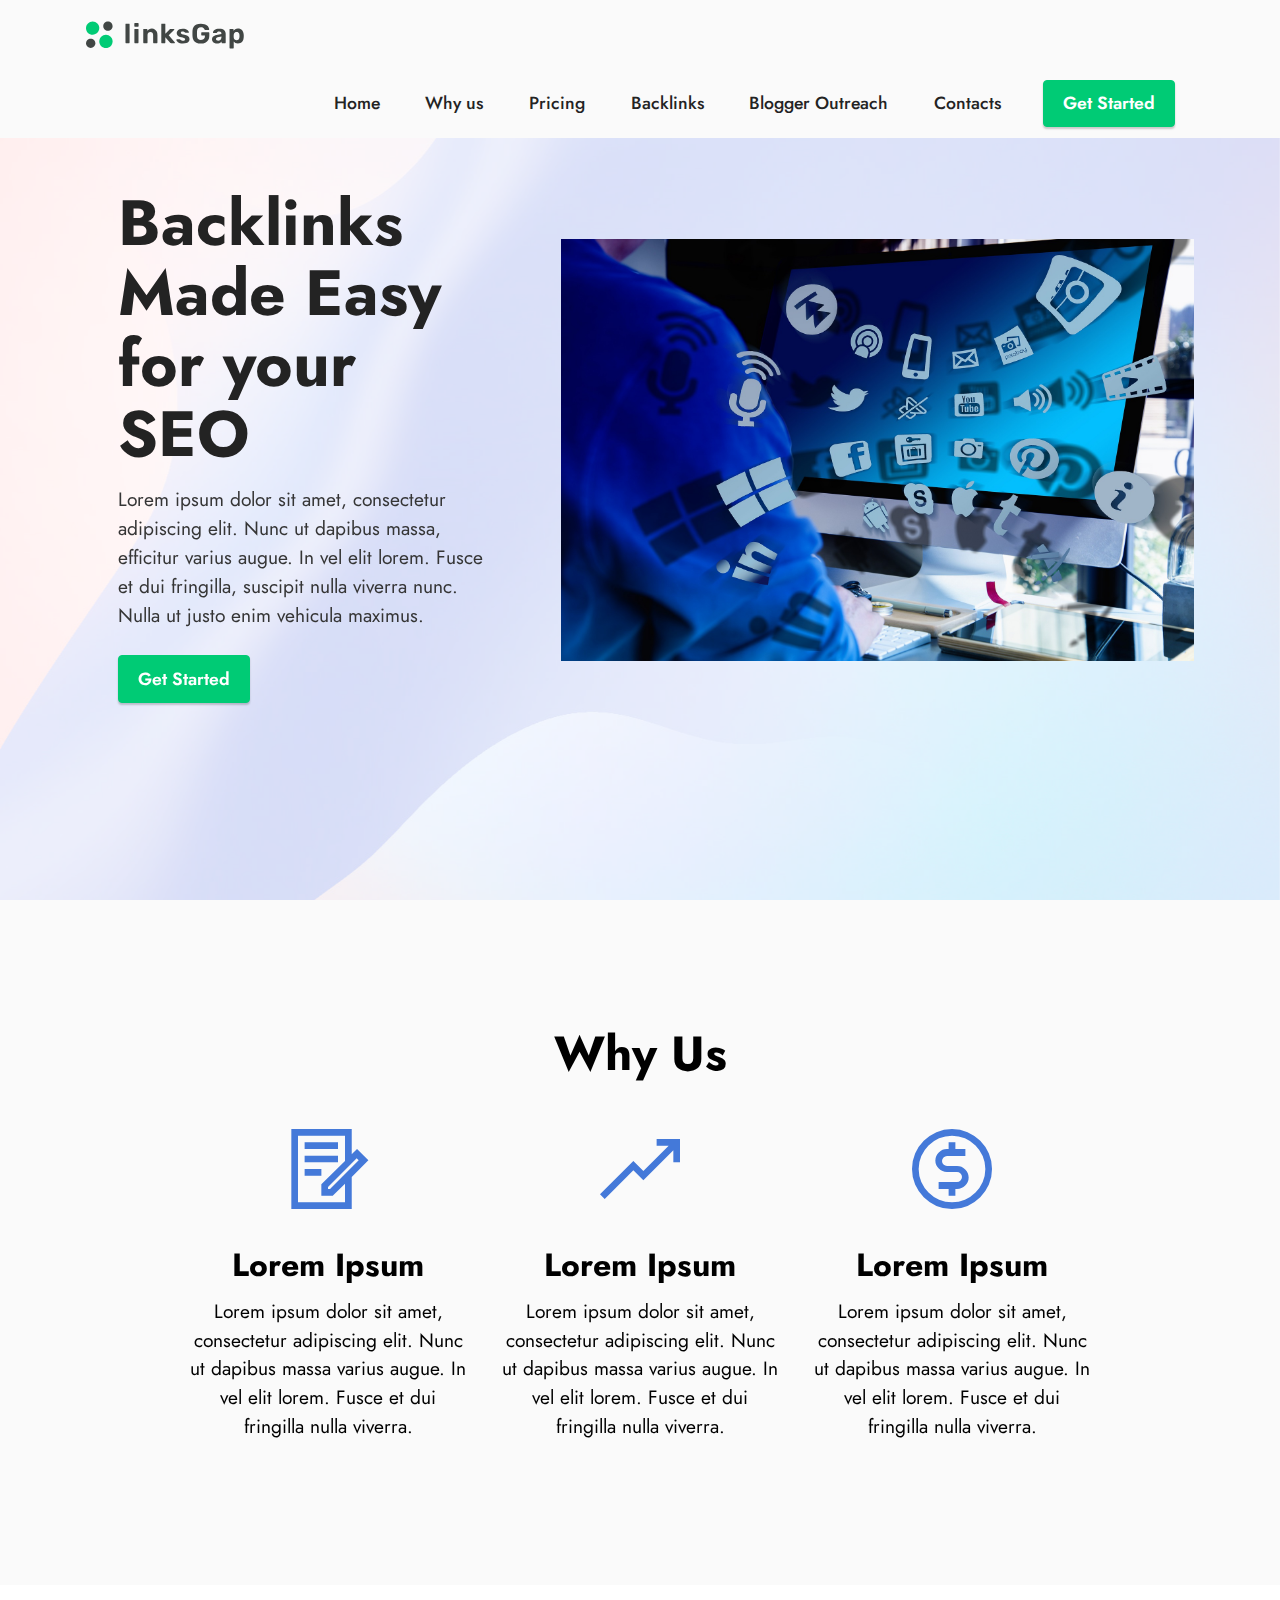
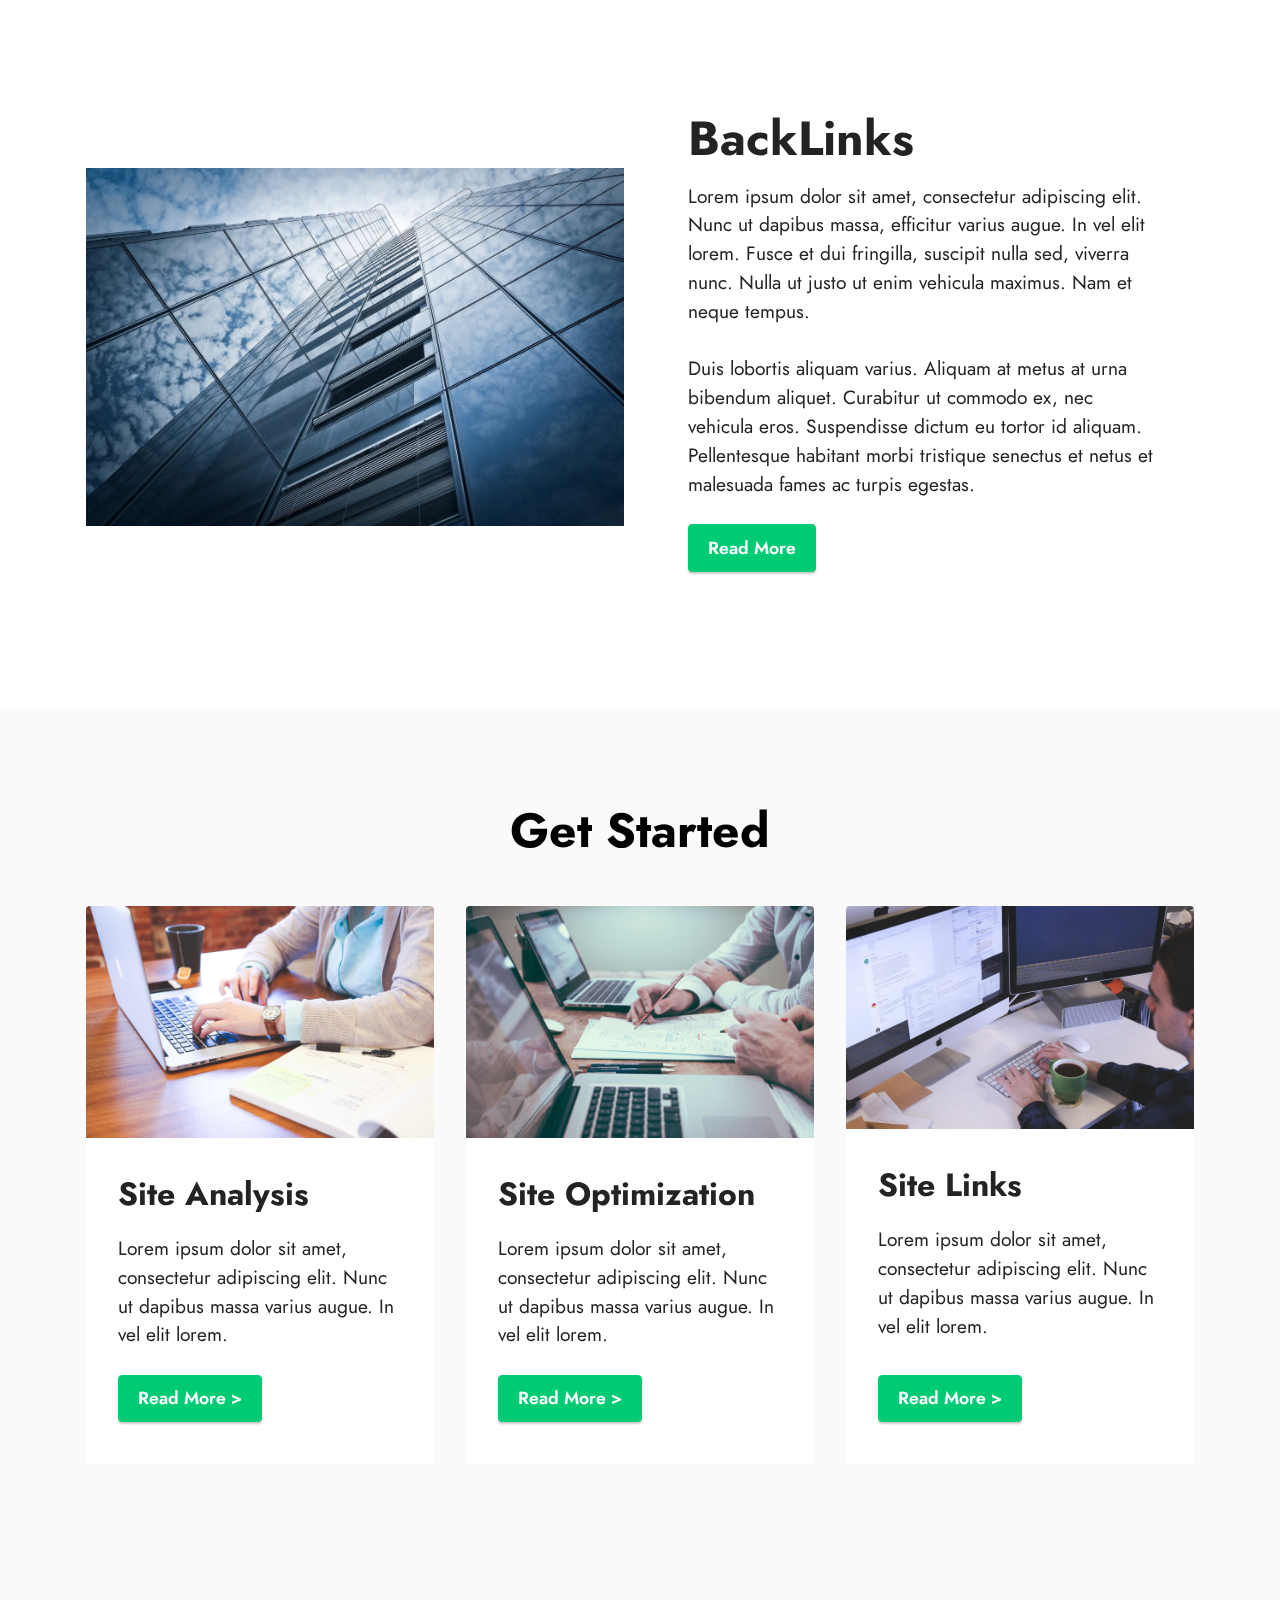
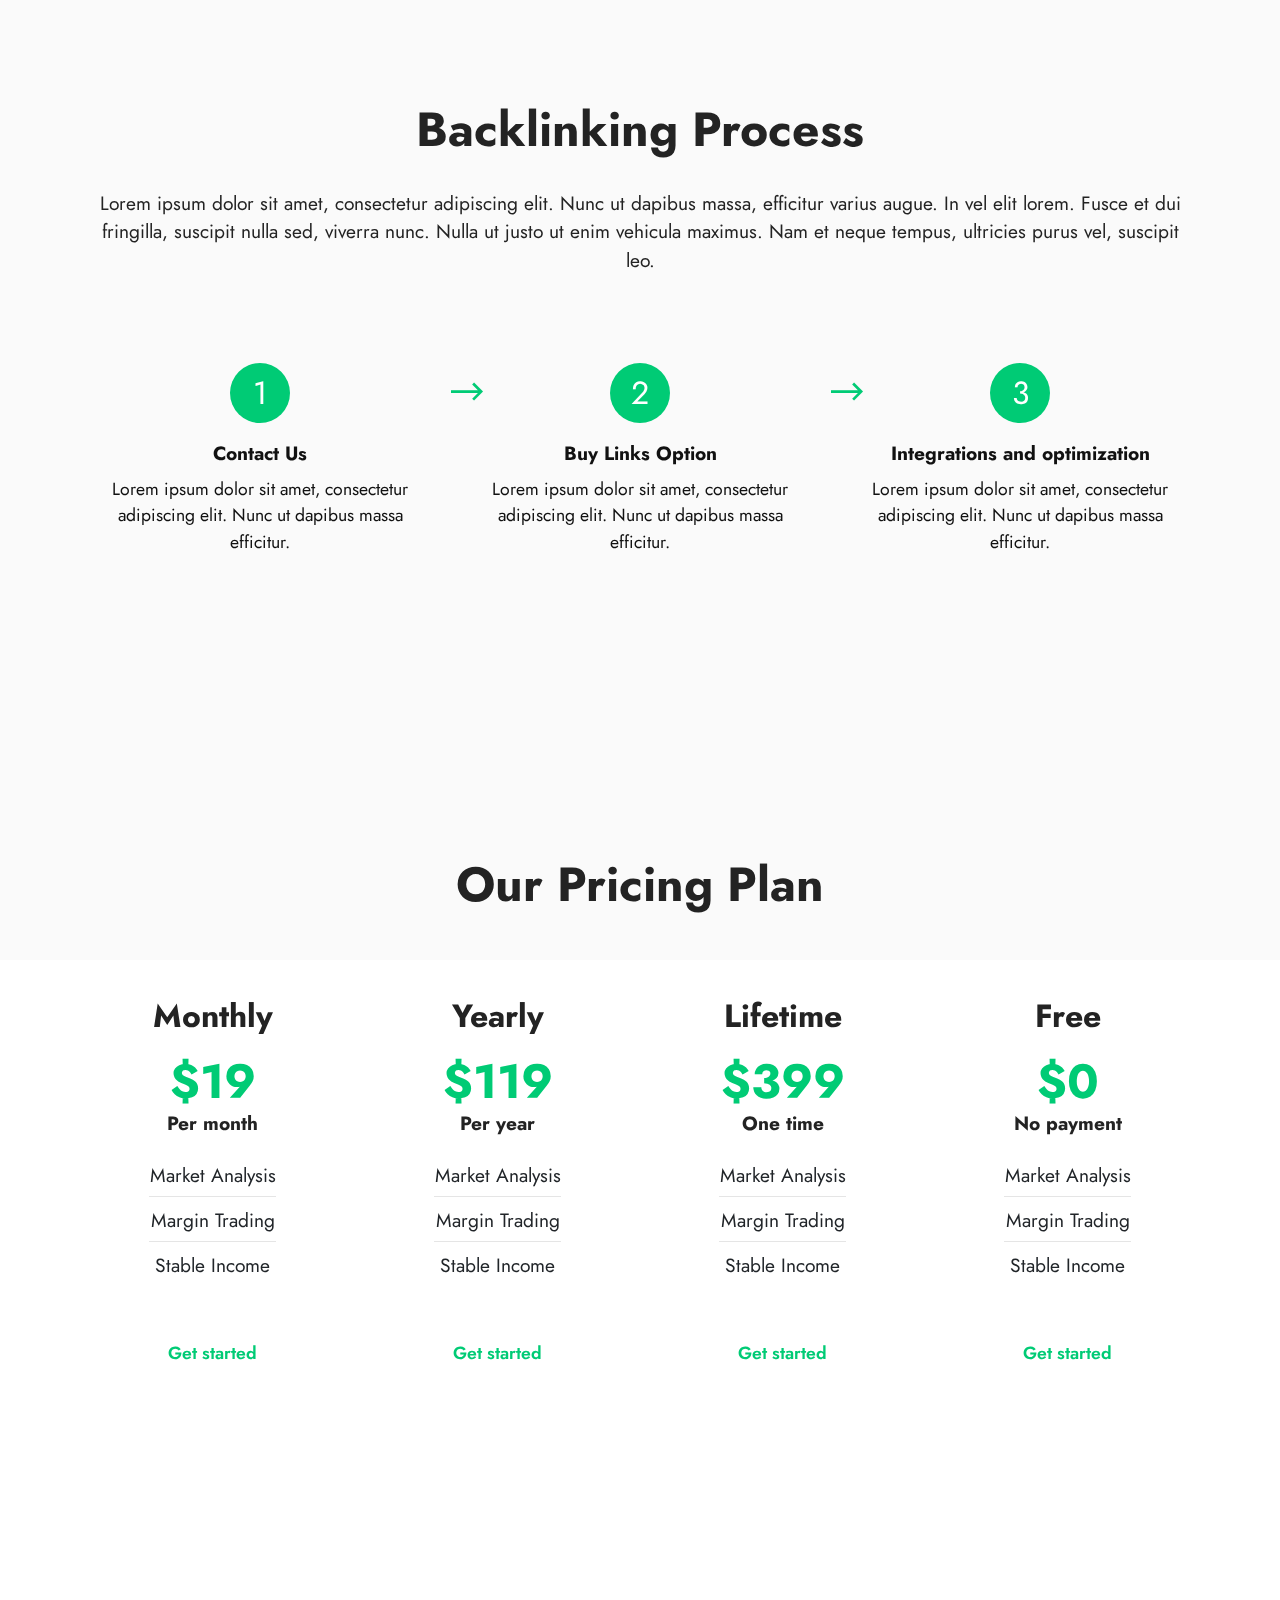
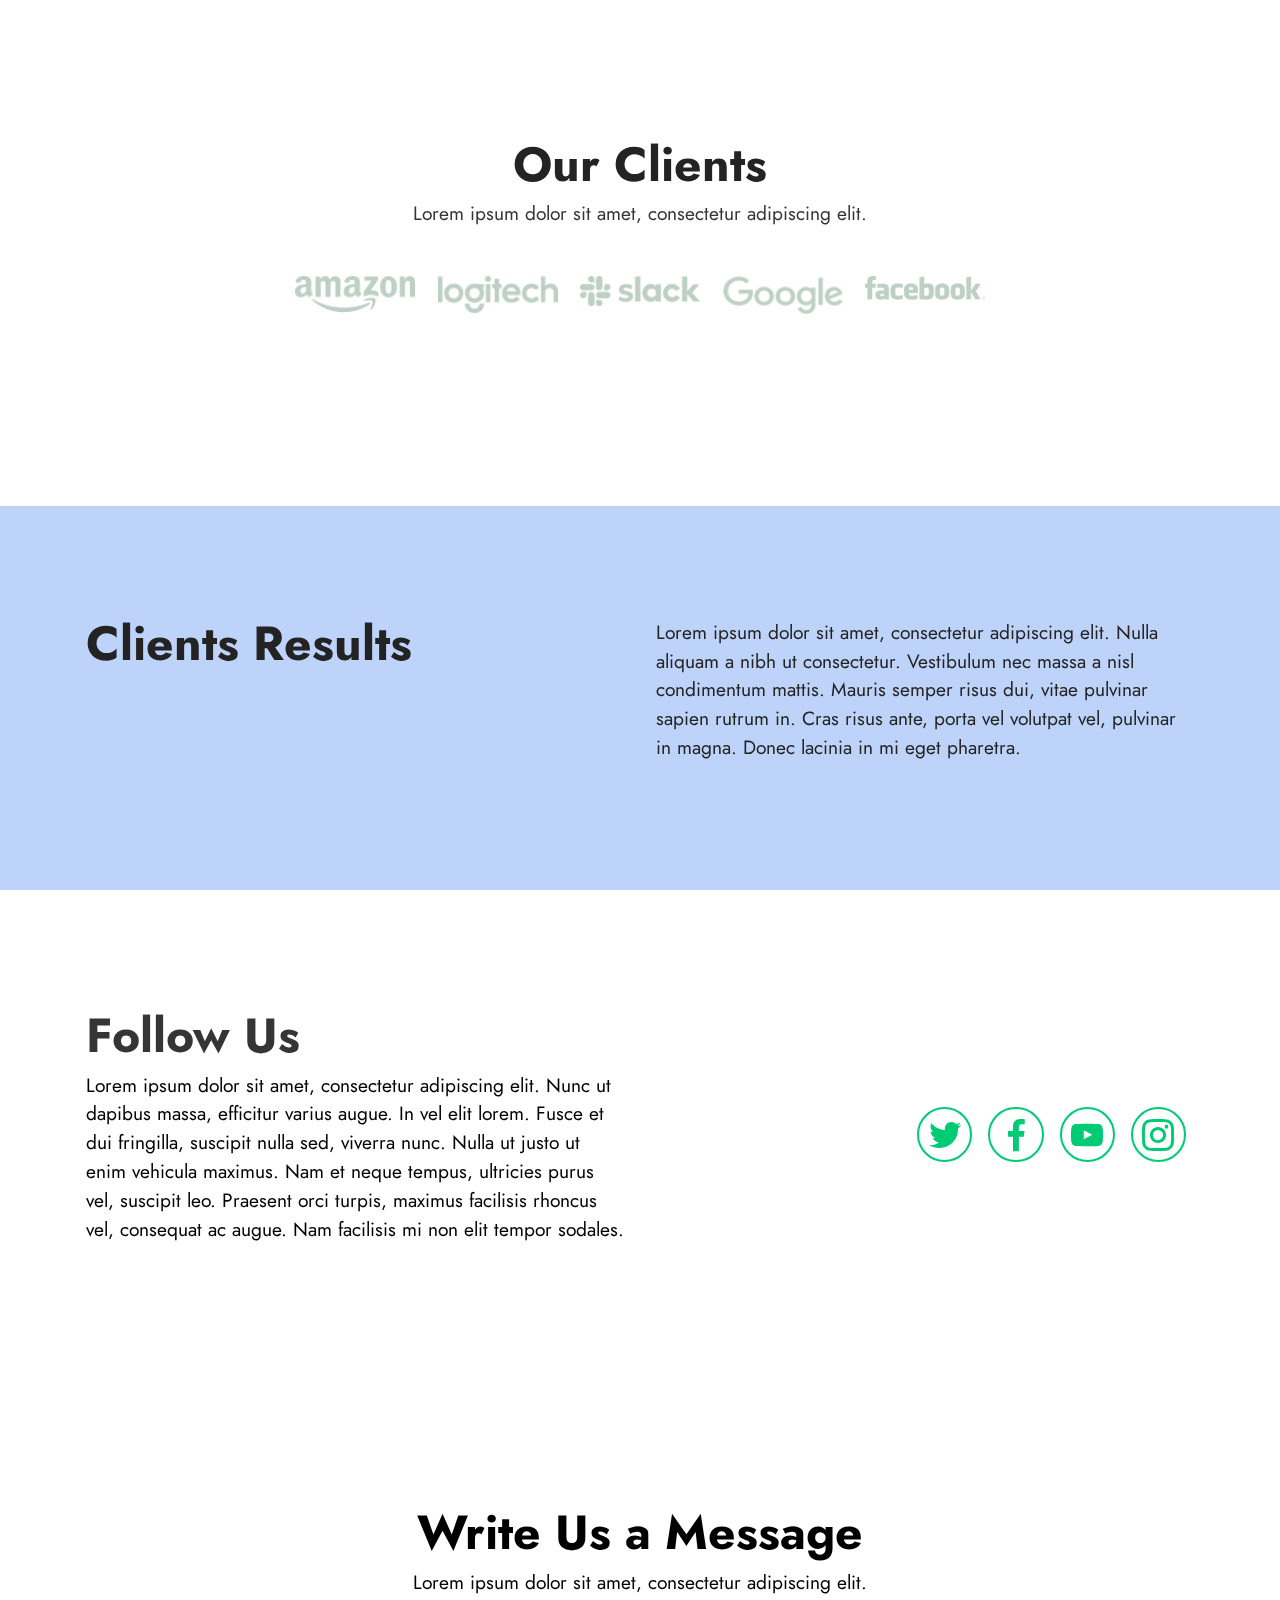
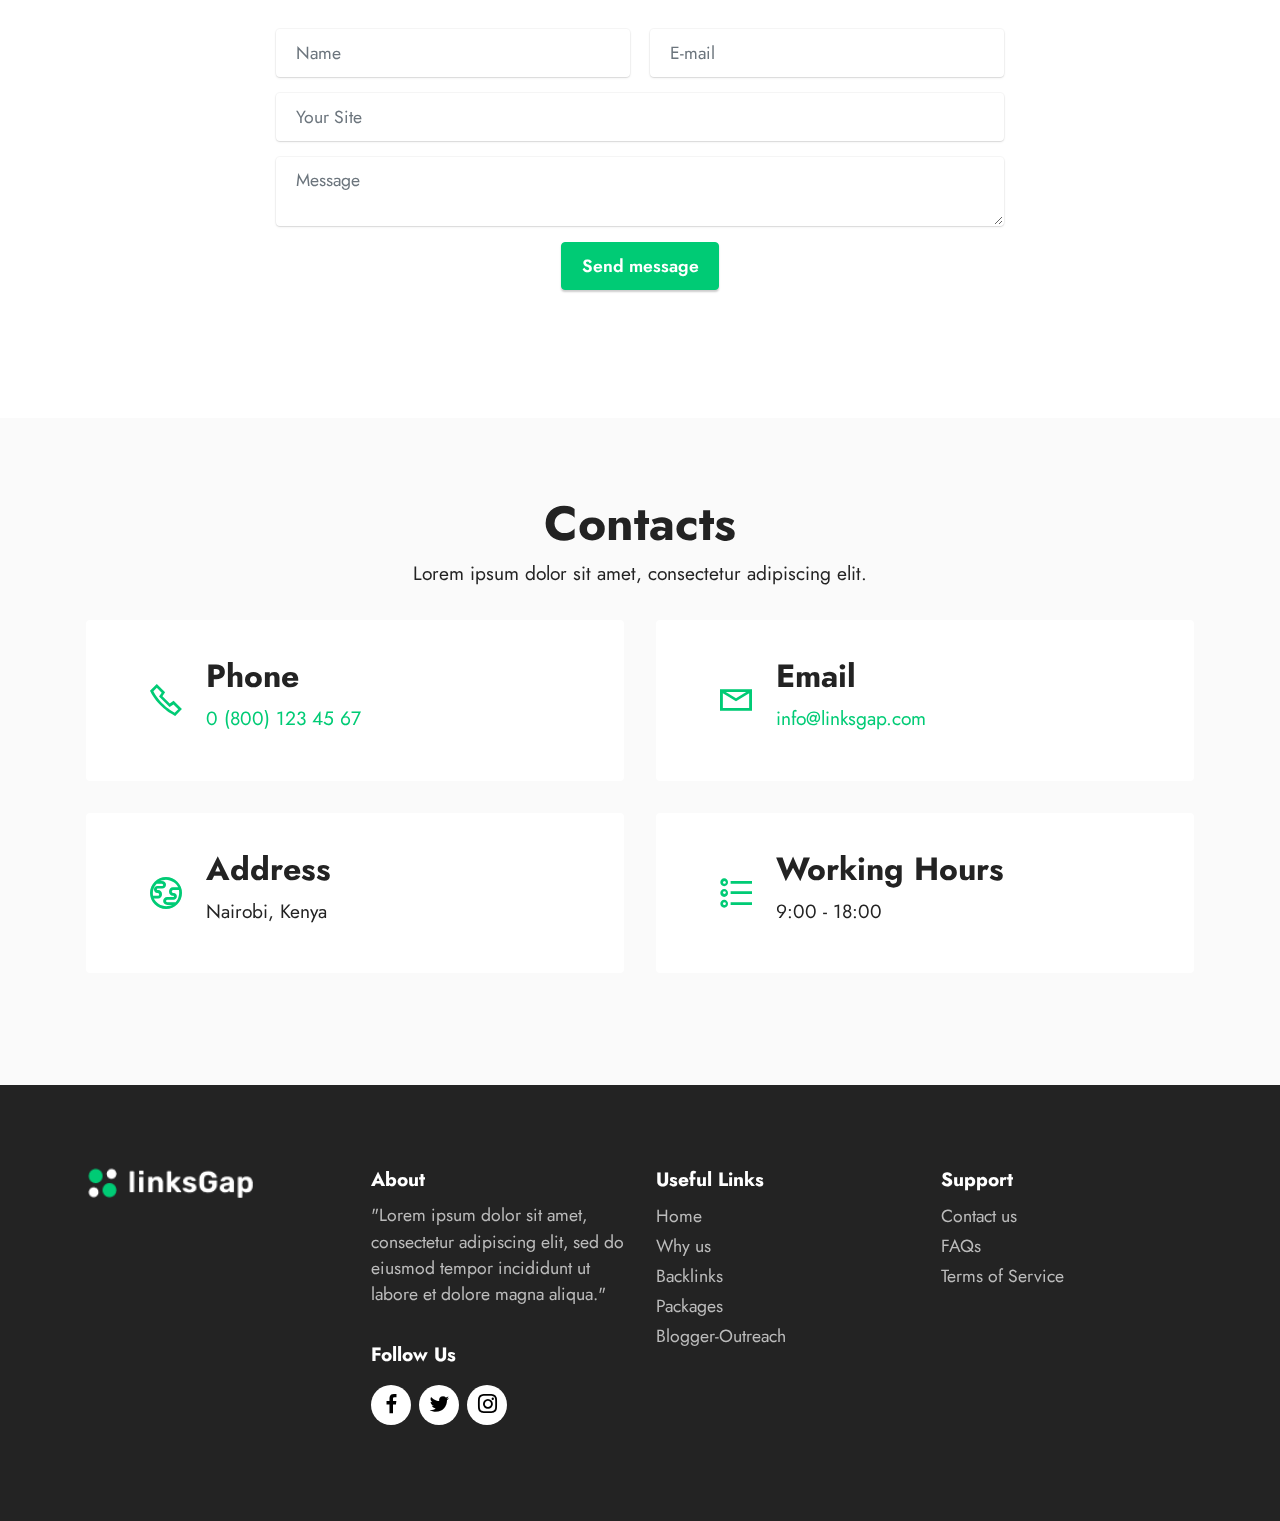
==== commit fa7e8dc6: "remove Map" ====
--- a/index.html
+++ b/index.html
@@ -617,15 +617,6 @@
                     </div>
                 </div>
             </div>
-        </div>
-    </section>
-
-    <section data-bs-version="5.1" class="map2 cid-sFAxp7Y5iM" id="map2-1y">
-
-
-        <div>
-
-            <div class="google-map"><iframe frameborder="0" style="border:0" src="https://www.google.com/maps/embed/v1/place?key=AIzaSyCZI5F_k6S1k46ujh0SNrapM89f7mJxd30&amp;q=Nairobi CBD, Moi Avenue" allowfullscreen=""></iframe></div>
         </div>
     </section>
 
